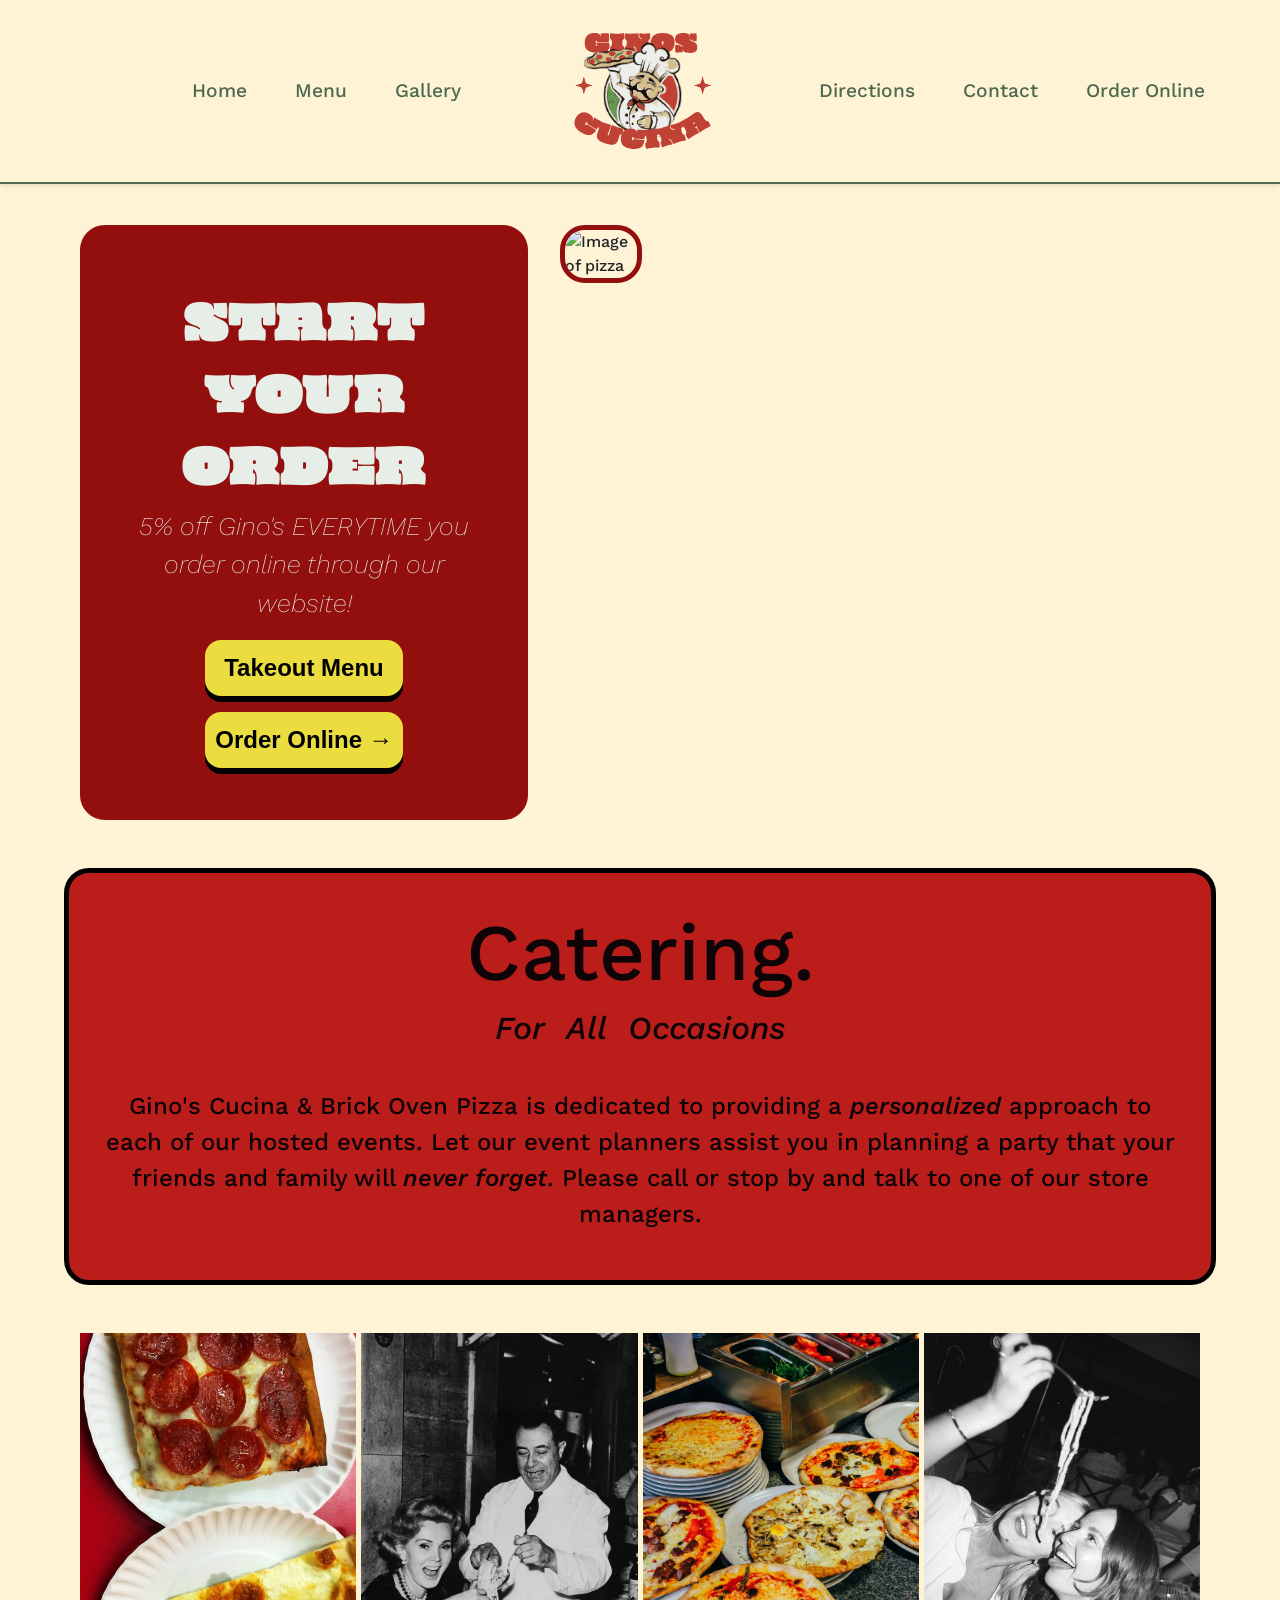
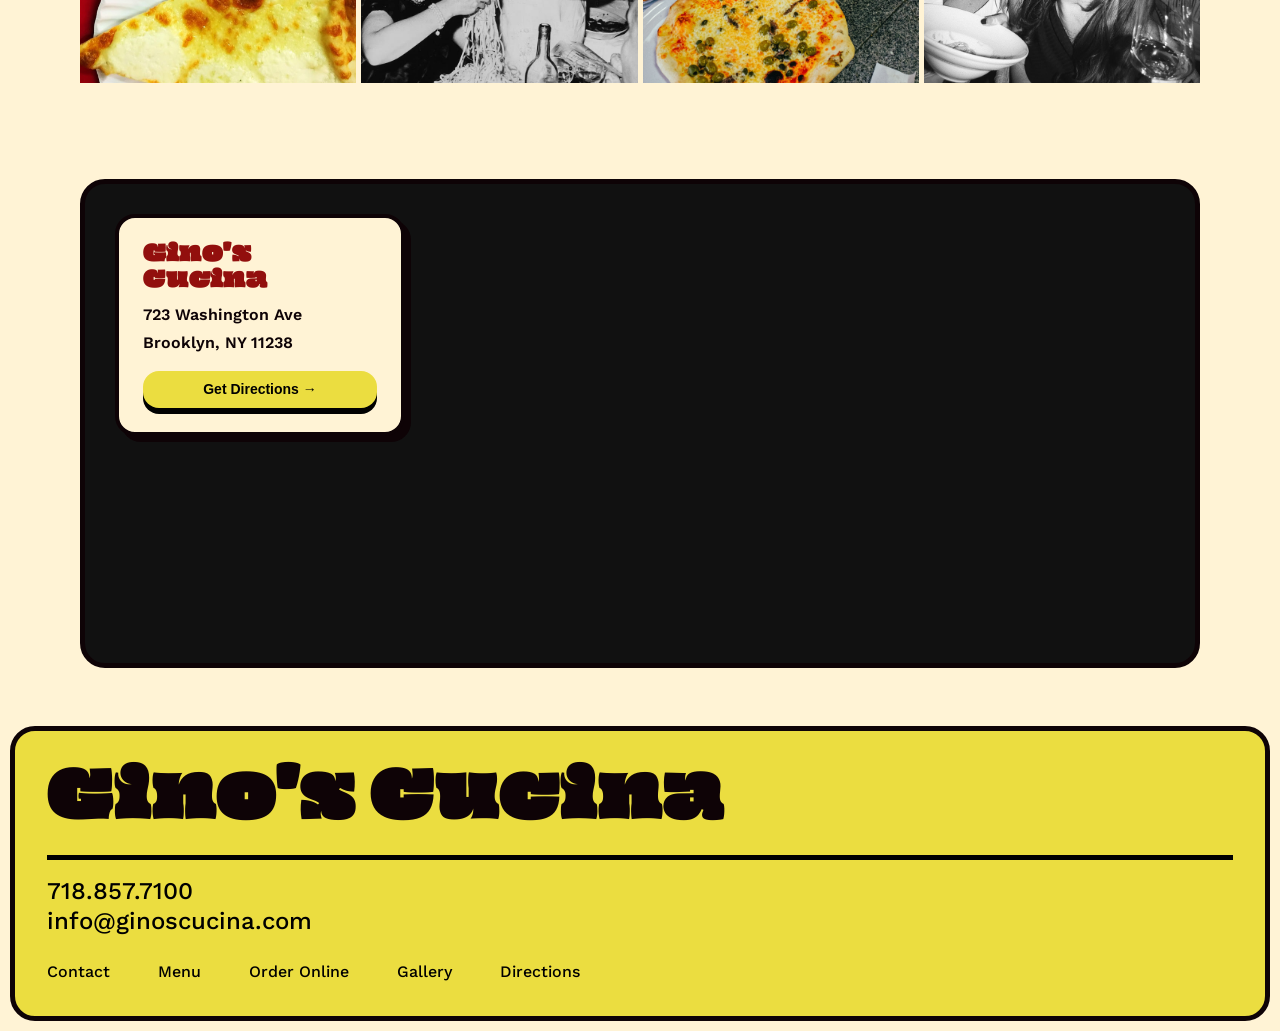
==== index.html @ 2f0be47d "fix maps - June 23, 2026" ====
<!doctype html>
<html lang="en" data-bs-theme="light">
    <head>
        <title>Gino's Cucina</title>
        <!-- Required meta tags -->
        <meta charset="utf-8" />
        <meta name="viewport" content="width=device-width, initial-scale=1" />

        <!-- Bootstrap CSS v5.3.8 -->
        <link
            href="https://cdn.jsdelivr.net/npm/bootstrap@5.3.8/dist/css/bootstrap.min.css"
            rel="stylesheet"
            integrity="sha384-sRIl4kxILFvY47J16cr9ZwB07vP4J8+LH7qKQnuqkuIAvNWLzeN8tE5YBujZqJLB"
            crossorigin="anonymous"
        />
        <link rel="stylesheet" href="css/style-index.css">
    </head>

    <body>
        <header>
            <nav class="navbar">
                <button class="hamburger" id="hamburger" aria-label="Open menu">
                    <span></span>
                    <span></span>
                    <span></span>
                </button>
            
                <ul class="nav-links left-links">
                    <li><a href="#">Home</a></li>
                    <li><a href="#">Menu</a></li>
                    <li><a href="#">Gallery</a></li>
                </ul>
            
                <div class="brand">
                    <a href="#home">
                        <img src="ginos-ASSETS/logo-v3.svg" alt="logo" height="150" width="150">
                    </a>
                </div>
            
                <ul class="nav-links right-links">
                    <li><a href="#">Directions</a></li>
                    <li><a href="#">Contact</a></li>
                    <li><a href="https://ginoscucinabrickovenpizza.orders2me.com/order-now">Order Online</a></li>
                </ul>
            </nav>
            
            <div class="mobile-nav-overlay" id="mobile-nav-overlay"></div>
            <div class="mobile-nav" id="mobile-nav">
                <ul>
                    <li><a href="#">Home</a></li>
                    <li><a href="#">Menu</a></li>
                    <li><a href="#">Gallery</a></li>
                    <li><a href="#">Directions</a></li>
                    <li><a href="#">Contact</a></li>
                    <li><a href="https://ginoscucinabrickovenpizza.orders2me.com/order-now" class="button-link">Order Online <span class="arrow">&rarr;</span></a></li>
                </ul>
            </div>
        </header>
        <main>
            <div id="hero" class="container">
                <div class="hero-cta">
                    <!-- CALL TO ACTION -->
                    <section>
                        <header>START YOUR ORDER</header>
                        <div class="copy-container">5% off Gino's EVERYTIME you order online through our website!</div>
                        <div class="btns">
                            <!-- ORDER BUTTONS  -->
                            <a href="https://example.com" class="button-link">Takeout Menu</a>
                            <a href="https://ginoscucinabrickovenpizza.orders2me.com/order-now" class="button-link">Order Online <span class="arrow">&rarr;</span></a>
                        </div>
                    </section>
                </div>
                <div class="hero-img-wrap">
                    <img src="ginos-ASSETS/pexels-pizzaimg1.jpg" alt="Image of pizza">
                </div>
            </div>

            <div id="catering" class="container">
                <header>
                    <h1>Catering.</h1>
                    <div class="catering-subwords">
                        <h2 class="reveal-word"><em>For</em></h2>
                        <h2 class="reveal-word"><em>All</em></h2>
                        <h2 class="reveal-word"><em>Occasions</em></h2>
                    </div>
                </header>
                <div class="catering-copy">
                    <p>Gino's Cucina & Brick Oven Pizza is dedicated to providing a <em>personalized</em> approach to each of our hosted events. Let our event planners assist you in planning a party that your friends and family will <em>never forget</em>. Please call or stop by and talk to one of our store managers.</p>
                </div>
            </div>
            <div id="image-grid" class="container">
                <div class="image-grid">
                    <div class="grid-item"><img src="ginos-ASSETS/pic-gallery-2.jpg" alt="Description 1"></div>
                    <div class="grid-item"><img src="ginos-ASSETS/rome-pasta-img.jpg" alt="Description 2"></div>
                    <div class="grid-item"><img src="ginos-ASSETS/pexels-pizzaimg3.jpg" alt="Description 3"></div>
                    <div class="grid-item"><img src="ginos-ASSETS/Pasta-Party.jpg" alt="Description 4"></div>
                  </div>
            </div>
            <div id="map-section" class="container">
                <div class="map-wrapper">
                    <div class="map-address-card">
                        <h3>Gino's Cucina</h3>
                        <p>723 Washington Ave</p>
                        <p>Brooklyn, NY 11238</p>
                        <a href="https://www.openstreetmap.org/?mlat=40.6750&mlon=-73.9641#map=16/40.6750/-73.9641" target="_blank" class="button-link map-btn">
                            Get Directions &rarr;
                        </a>
                    </div>
                    <iframe 
                        width="100%" 
                        height="100%" 
                        frameborder="0" 
                        scrolling="no" 
                        marginheight="0" 
                        marginwidth="0" 
                        src="https://www.openstreetmap.org/export/embed.html?bbox=-73.9691%2C40.6710%2C-73.9591%2C40.6790&amp;layer=mapnik&amp;marker=40.6750%2C-73.9641" 
                        class="dark-map-frame">
                    </iframe>
                </div>
            </div>
        </main>
        <footer>
            <!-- place footer here -->
             <header><h1>Gino's Cucina</h1></header>
             <hr style="height: 5px; border: none; background-color: black;">
             <div class="contact-points">
                <ul>
                    <li>718.857.7100</li>
                    <li>info@ginoscucina.com</li>
                </ul>

             </div>


             <div class="link-wrapper">
                <ul>
                    <li>Contact</li>
                    <li>Menu</li>
                    <li>Order Online</li>
                    <li>Gallery</li>
                    <li>Directions</li>
                </ul>
             </div>
             <button id="back-to-top" class="back-to-top" aria-label="Back to top">
                &uarr;
            </button>

        </footer>
        <!-- Bootstrap JavaScript Bundle (includes Popper) -->
        <script
            src="https://cdn.jsdelivr.net/npm/bootstrap@5.3.8/dist/js/bootstrap.bundle.min.js"
            integrity="sha384-FKyoEForCGlyvwx9Hj09JcYn3nv7wiPVlz7YYwJrWVcXK/BmnVDxM+D2scQbITxI"
            crossorigin="anonymous"
        ></script>
        <!-- IMPORTANT: replace YOUR_REAL_API_KEY below with an actual Google Maps API key
             (Google Cloud Console -> enable "Maps JavaScript API" + "Geocoding API" -> Credentials -> create key).
             The map will NOT work until this is a real key. -->
        <script
            src="https://maps.googleapis.com/maps/api/js?key=YOUR_REAL_API_KEY&callback=initMap&libraries=marker&v=beta"
            async defer
        ></script>
        <script src="js/index.js"></script>
    </body>
</html>
---- css/style-index.css ----
/* ─────────────────────────────────────────────
     FONT FACES
  ───────────────────────────────────────────── */
  
  @font-face {
    font-family: 'Work Sans';
    src: url('/ginos-ASSETS/WorkSans-VariableFont_wght.ttf') format('truetype');
    font-weight: 100 900;
    font-style: normal;
    font-display: swap;
  }
  @font-face {
    font-family: 'Work Sans';
    src: url('/ginos-ASSETS/WorkSans-Italic-VariableFont_wght.ttf') format('truetype');
    font-weight: 100 900;
    font-style: italic;
    font-display: swap;
  }
  @font-face {
    font-family: 'Bungee Tint';
    src: url('/ginos-ASSETS/BungeeTint-Regular.ttf') format('truetype');
    font-weight: 400;
    font-style: normal;
    font-display: swap;
  }
  @font-face {
    font-family: 'Oi';
    src: url('/ginos-ASSETS/Oi-Regular.ttf') format('truetype');
    font-weight: 400;
    font-style: normal;
    font-display: swap;
  }
  @font-face {
    font-family: 'Climate Crisis';
    src: url('/ginos-ASSETS/ClimateCrisis-Regular-VariableFont_YEAR.ttf') format('truetype');
    font-style: normal;
    font-display: swap;
  }
  
  /* ─────────────────────────────────────────────
     DESIGN TOKENS
  ───────────────────────────────────────────── */
  :root {
    /* CSS HEX */
    --blood-red: #920F0Dff;
    --mahogany-red: #BB1E1Aff;
    --forest-moss: #4d694e;
    --dark-emerald: #006745ff;
    --mint-cream: #E7EEE7ff;
    --dough: #fff3d5;
    --cartoon-yellow: rgb(235, 221, 64);
    --coffee-bean: #0E0306ff;

  
    --transition-base: 0.4s cubic-bezier(0.4, 0, 0.2, 1);
  }
  
  /* ─────────────────────────────────────────────
     RESET
  ───────────────────────────────────────────── */
  *, *::before, *::after {
    margin: 0; padding: 0; box-sizing: border-box;
  }
  html { scroll-behavior: smooth; }
  
  body {
    font-family: 'Work Sans', sans-serif;
    font-weight: 500;
    overflow-x: hidden;
    background-color: var(--dough);
  }

  .container{
    padding: 0 16px;
    margin: auto;
  }

  /* ========================================
   KEYFRAMES
   ======================================== */
   @keyframes fadeInUp {from { opacity: 0; transform: translate(-50%, -50%) translateY(32px); } to   { opacity: 1; transform: translate(-50%, -50%) translateY(0); }}
   @keyframes slideUpSlow { from { opacity: 0; transform: translateY(32px); } to { opacity: 1; transform: translateY(0); } }
   @keyframes stagger     { from { opacity: 0; transform: translateY(16px); } to { opacity: 1; transform: translateY(0); } }
   @keyframes spin        { to   { transform: translate(-50%, -50%) rotate(360deg); } }
   
   /* ========================================
      SCROLL REVEAL
      ======================================== */
   .scroll-reveal { opacity: 0; transition: opacity 0.7s ease, transform 0.7s ease; }
   .scroll-reveal.scroll-reveal-up    { transform: translateY(36px); }
   .scroll-reveal.scroll-reveal-left  { transform: translateX(-44px); }
   .scroll-reveal.scroll-reveal-right { transform: translateX(44px); }
   .scroll-reveal.revealed            { opacity: 1; transform: translate(0, 0); }

      /* ========================================
      NAV BAR
      ======================================== */

      /* Make the navbar sticky at the top of the page */
.navbar {
    position: fixed;
    top: 0;
    left: 0;
    width: 100%;
    display: flex;
    justify-content: space-evenly;
    align-items: center;
    padding: 1rem 2rem;
    background-color: var(--dough);
    border-bottom: 2px solid var(--forest-moss);
    box-shadow: 0 2px 5px rgba(0,0,0,0.1);
    z-index: 1000;
    transition: padding var(--transition-base), background-color var(--transition-base);

  }
  
  /* Style the link lists and center the brand */
  .nav-links {
    display: flex;
    list-style: none;
    gap: 1.5rem;
    margin: 0;
    padding: 0;
    font-size: 1.2rem;
    transition: cubic-bezier(0.075, 0.82, 0.165, 1);
  }
  
  /* Make the left and right containers take up equal space so the middle is centered */
  .left-links, .right-links {
    flex: 1;
    gap: 3rem;
  }
  
  /* Center-align the right links to balance the left links */
  .right-links {
    justify-content: flex-start;
  }

  .left-links {
    justify-content: flex-end;
  }
  
  .left-links a:hover, .right-links a:hover{
    /* INSERT TRANSITION */

  }
  
  /* Brand styling */
  .brand {
    font-weight: bold;
    padding: 0 6.5rem;
  }

  .navbar .brand img {
    transition: height var(--transition-base), width var(--transition-base);
  }
  
  /* Remove default link underline and color */
  .navbar a {
    text-decoration: none;
    color: var(--forest-moss);
    transition: font-size var(--transition-base);

  }

  /* Additional scrolled function */

  .navbar.scrolled {
    padding: 0.5rem 2rem;
  }
  
  .navbar.scrolled .brand img {
    height: 80px;
    width: 80px;
  }
  
  .navbar.scrolled .nav-links a {
    font-size: 0.85rem;
  }

  /* Hamburger button — hidden on desktop */
.hamburger {
  display: none;
  position: relative;
  width: 32px;
  height: 24px;
  background: none;
  border: none;
  cursor: pointer;
  padding: 0;
  z-index: 1100;
}

.hamburger span {
  position: absolute;
  left: 0;
  width: 100%;
  height: 3px;
  background-color: var(--forest-moss);
  border-radius: 2px;
  transition: top 0.3s ease, transform 0.3s ease, opacity 0.3s ease;
}

.hamburger span:nth-child(1) { top: 0; }
.hamburger span:nth-child(2) { top: 10px; }
.hamburger span:nth-child(3) { top: 20px; }

.hamburger.open span:nth-child(1) {
  top: 10px;
  transform: rotate(45deg);
}
.hamburger.open span:nth-child(2) {
  opacity: 0;
}
.hamburger.open span:nth-child(3) {
  top: 10px;
  transform: rotate(-45deg);
}

/* Slide-in panel */
.mobile-nav {
  position: fixed;
  top: 0;
  right: -100%;
  width: min(80vw, 320px);
  height: 100vh;
  background-color: var(--dough);
  border-left: 5px solid var(--blood-red);
  box-shadow: -4px 0 20px rgba(0,0,0,0.25);
  z-index: 1050;
  transition: right var(--transition-base);
  padding: 6rem 2rem 2rem;
}

.mobile-nav.open {
  right: 0;
}

.mobile-nav ul {
  list-style: none;
  display: flex;
  flex-direction: column;
  gap: 1.5rem;
}

.mobile-nav a {
  text-decoration: none;
  color: var(--forest-moss);
  font-size: 1.4rem;
  font-weight: 600;
}

.mobile-nav .button-link {
  display: inline-flex;
  margin-top: 1rem;
}

/* Dimmed backdrop */
.mobile-nav-overlay {
  position: fixed;
  top: 0; left: 0;
  width: 100%; height: 100%;
  background: rgba(14, 3, 6, 0.5);
  opacity: 0;
  visibility: hidden;
  transition: opacity 0.3s ease;
  z-index: 1040;
}

.mobile-nav-overlay.open {
  opacity: 1;
  visibility: visible;
}

/* Breakpoint */
@media (max-width: 900px) {
  .hamburger {
    display: block;
  }

  .nav-links.left-links,
  .nav-links.right-links {
    display: none;
  }

  .brand {
    padding: 0;
    margin: 0 auto;
  }

  .navbar {
    justify-content: space-between;
  }
}

  /* ========================================
HERO
======================================== */

.container{
  display: flex;
  flex-direction: row;
  gap:2rem;
  max-width: 90%;
  padding-top: 3rem;
  padding-bottom: 3rem;
}

#hero {
  padding-top: 25vh;
  align-items: stretch;
}

/* Image = 60%, copy box = 40%, always, in row mode */
#hero img {
  flex: 1 1 60%;
  max-width: 60%;
  width: 100%;
  height: 100%;
  object-fit: cover;
  border-radius: 25px;
  border: 5px solid var(--blood-red);
}

.hero-cta {
  flex: 1 1 40%;
  max-width: 40%;
  border: 2px solid var(--blood-red);
  background-color: var(--blood-red);
  padding: 2rem;
  border-radius: 25px;
  color: var(--mint-cream);
  font-weight: 200;
  display: flex;
  align-items: center;
  justify-content: center;
}

  .hero-cta header{
    padding-top: 2rem;
    font-size: 3rem;
    text-align: center;
    font-family: 'Oi', Arial, Helvetica, sans-serif;
    color: var(--mint-cream);
  }
  
  .hero-cta section {
    display: flex;
    flex-direction: column;
    align-items: center;
    justify-content: center;
    width: 100%;
    height: auto;
  }

.copy-container{
  color: var(--mint-cream);
  text-align:center;
  font-size: 1.6rem;
  font-style: italic;
}

.btns{
  display: flex;
  flex-direction: column;
  gap: 1rem;
  text-align: center;
  justify-content: center;
  max-width: 100%;
  margin: 2vh auto;

}

.btns a{
  font-size: 1.5rem;
  max-width: 100%;

}

  .button-link{
  align-items: center;
  gap: 8px; /* Creates clean space between text and arrow */
  font-family: sans-serif;
  font-size: 16px;
  font-weight: 600;
  text-decoration: none;
  transition: background-color 0.2s ease;
  position: relative;
  background: var(--cartoon-yellow);
  border-radius: 16px;
  border: none;
  padding: 10px;
  cursor: pointer;
  outline: none;
  color:black;
  /* Creates the thick outer black cartoon boundary */
  box-shadow: 0px 6px 0px black; 
  transition: transform 0.1s ease;
  max-width: 100%;

  }

  .button-link:hover .arrow{
    display: inline-block;
    /* Crucial: Smoothly transitions the transform over 0.25 seconds */
    transition: transform 0.25s cubic-bezier(0.25, 1, 0.5, 1);
    transform: translateX(9px);
  }

  .button-link:active{
    transform: translateY(6px);
    box-shadow: 0px 0px 0px black;

  }

/* ========================================
CATERING
======================================== */

#catering{
  display: flex;
  flex-direction: column;
  text-align: center;
  background-color: var(--mahogany-red);
  padding: 2rem;
  color: var(--coffee-bean);
  border: 5px solid black;
  border-radius: 25px;
}

#catering h1{
  font-size:5rem;
}

.catering-subwords {
  display: flex;
  gap: 1rem;
  justify-content: center;
}

.reveal-word {
  opacity: 0;
  transform: translateY(28px);
  transition: opacity 0.6s ease, transform 0.6s ease;
  padding-left: 2.5px;
  padding-right: 2.5px;
}

.reveal-word.revealed {
  opacity: 1;
  transform: translateY(0);
}

.reveal-word:nth-child(1).revealed { transition-delay: 0s; }
.reveal-word:nth-child(2).revealed { transition-delay: 0.15s; }
.reveal-word:nth-child(3).revealed { transition-delay: 0.3s; }

.catering-copy{
  font-size: 1.5rem;
  text-align: center;
  word-spacing: 20%;
}

.catering-copy em{
  font-weight: 550;
}


/* ========================================
IMG GRID
======================================== */

.image-grid {
  display: grid; /* Enbles the grid layout */
  
  /* Creates 4 equal-width columns in exactly 1 row */
  grid-template-columns: repeat(4, 1fr); 
  
  gap: 5px; /* Adds spacing between the columns */
  width: 100%;
}

.grid-item {
  width: 100%;
}

.grid-item img {
  width: 100%;          /* Makes image fill the column width */
  height: 350px;        /* Sets a uniform height for the row */
  object-fit: cover;    /* Prevents distortion by cropping to fit */
  display: block;       /* Eliminates unwanted bottom whitespace */
}

/* ========================================
   MAP SECTION & CARTOON ADDRESS CARD
   ======================================== */
   #map-section { 
    display: block; /* Overrides global flex container layout conflicts */
    height: 65vh; 
    width: 100%; 
    position: relative;
  }
  
  .map-wrapper { 
    height: 100%; 
    width: 100%; 
    position: relative;
    background-color: #111; 
    border: 5px solid var(--coffee-bean);
    border-radius: 25px;
    overflow: hidden;
  }
  
  .dark-map-frame {
    width: 100%;
    height: 100%;
    border: none;
    filter: invert(95%) hue-rotate(180deg) brightness(85%) contrast(110%) grayscale(30%);
  }
  
  .map-address-card {
    position: absolute;
    top: 30px;
    left: 30px;
    z-index: 10;
    background-color: var(--dough);
    border: 4px solid var(--coffee-bean);
    border-radius: 20px;
    padding: 1.5rem;
    width: 290px;
    box-shadow: 6px 6px 0px var(--coffee-bean);
  }
  
  .map-address-card h3 {
    font-family: 'Oi', sans-serif;
    color: var(--blood-red);
    font-size: 1.4rem;
    margin-bottom: 0.5rem;
  }
  
  .map-address-card p {
    font-family: 'Work Sans', sans-serif;
    font-weight: 600;
    margin: 4px 0;
    color: var(--coffee-bean);
  }
  
  .map-address-card .map-btn {
    display: block;
    margin-top: 1rem;
    font-size: 14px;
    padding: 8px 12px;
    text-align: center;
  }

/* ========================================
FOOTER
======================================== */

footer{
  background-color: var(--cartoon-yellow);
  border: 5px solid var(--coffee-bean);
  border-radius: 25px;
  margin:10px;
  margin-bottom: 10px;
  padding:2rem;
}

footer header h1{
  font-size: 4rem;
  font-family: 'Oi', Arial, Helvetica, sans-serif;
  color: var(--dough);
  color: var(--coffee-bean);
}

footer hr{
  background-color: black;
  opacity: 1;
}

.contact-points ul{
  list-style-type: none; 
  padding: 0;             
  margin: 0;
  color: black;    
  font-size: 1.5rem;
  line-height: 30px;
  font-weight: 500;
  padding-bottom: 1.5rem;


}

.link-wrapper ul{
  display: flex;          
  list-style-type: none; 
  padding: 0;             
  margin: 0;
  color: black;    
  gap: 3rem;
}

.link-wrapper li {
  cursor: pointer;
}

.back-to-top {
  position: fixed;
  bottom: 2rem;
  right: 2rem;
  width: 50px;
  height: 50px;
  font-size: 1.5rem;
  font-weight: 600;
  color: black;
  background: var(--cartoon-yellow);
  border: none;
  border-radius: 50%;
  box-shadow: 0px 6px 0px black;
  cursor: pointer;
  display: none;
  align-items: center;
  justify-content: center;
  transition: transform 0.1s ease, opacity 0.3s ease;
  z-index: 999;
}

.back-to-top.show {
  display: flex;
}

.back-to-top:active {
  transform: translateY(6px);
  box-shadow: 0px 0px 0px black;
}

/* ========================================
RESPONSIVENESS
======================================== */

@media (max-width: 968px) {
  .brand {
    font-weight: bold;
    padding: 0 1.5rem;
  }

  .navbar a{
    font-size: .9rem;
    padding: 0;
  }

  .navbar .brand img {
    transition: height var(--transition-base), width var(--transition-base);
  }

  #hero {
    flex-direction: column;
    padding-top: 15vh;
    gap: 1.5rem;
  }

  #hero img,
  .hero-cta {
    flex: none;
    width: 100%;
    max-width: 100%;
  }

  #hero img {
    height: 280px;
    order: -1; /* pizza photo on top, CTA box below — feels like a hero banner */
  }

  .hero-cta::before {
    display: block;
    text-align: center;
    font-size: 1.5rem;
    margin-bottom: 0.5rem;
  }

  .hero-cta header {
    font-size: 2rem;
  }
}
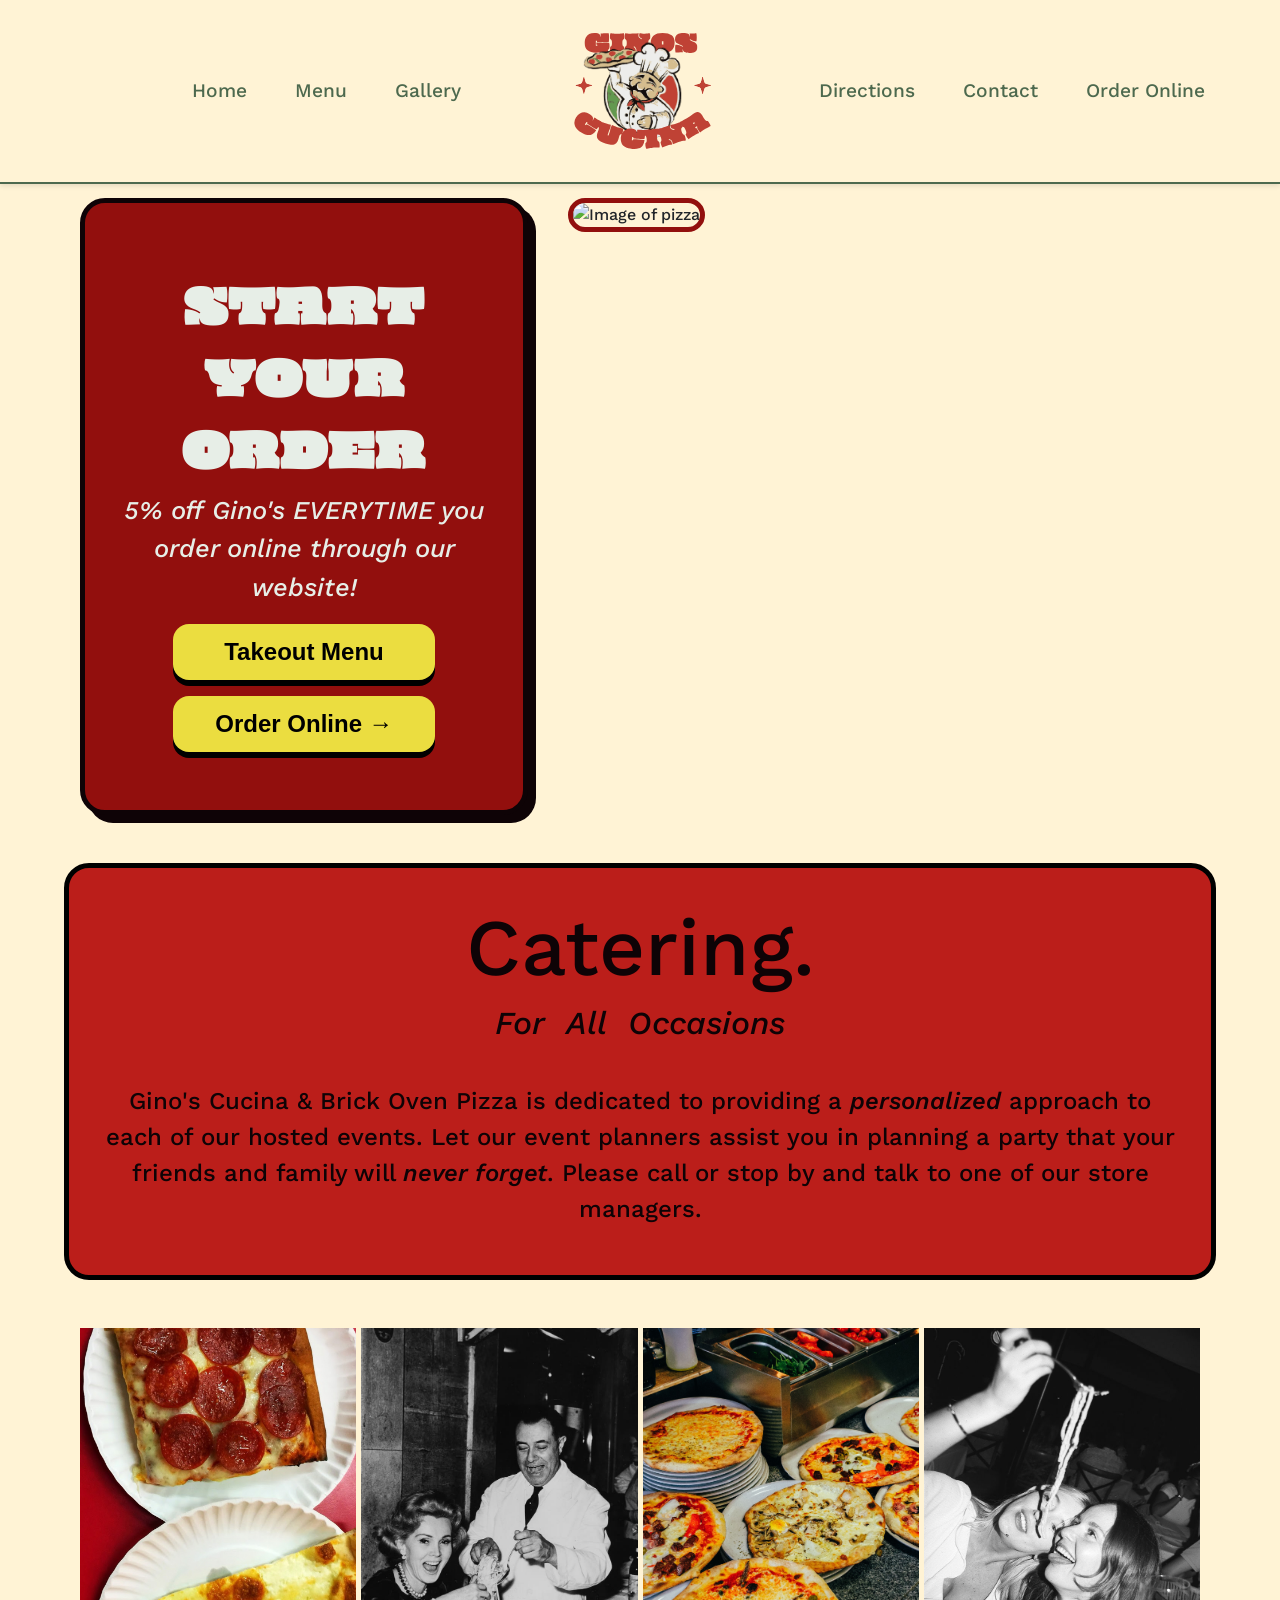
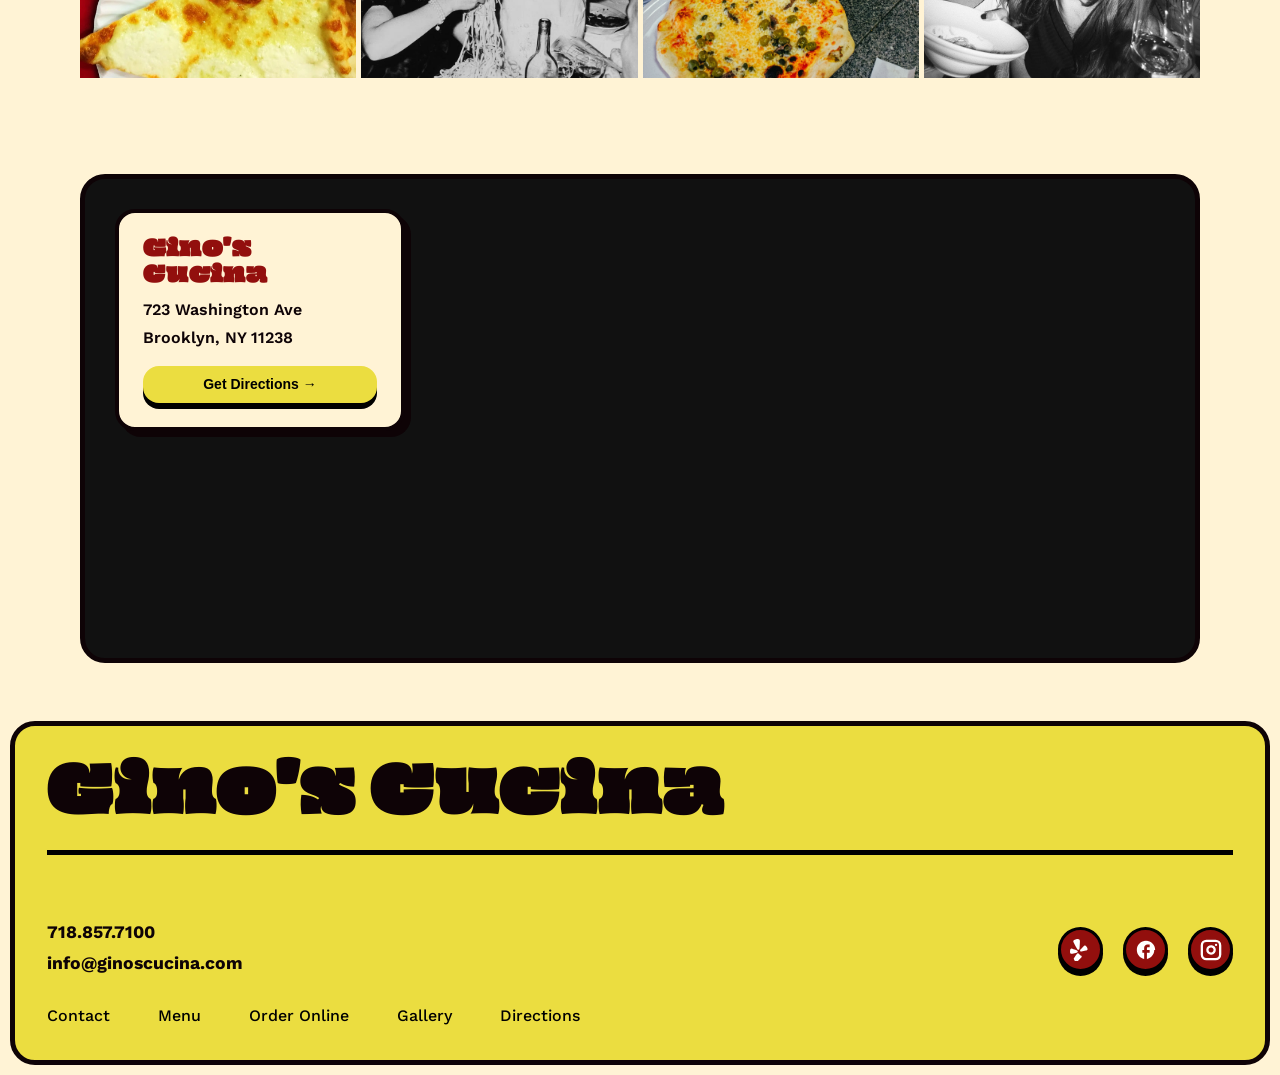
==== commit 675a1e7a: "Update CTA - June 23, 2026" ====
--- a/index.html
+++ b/index.html
@@ -128,7 +128,28 @@
                     <li>718.857.7100</li>
                     <li>info@ginoscucina.com</li>
                 </ul>
+                
+                <div class="social-wrapper">
+                    <a href="https://www.yelp.com/biz/ginos-cucina-and-brick-oven-pizza-brooklyn" target="_blank" aria-label="Yelp" class="social-btn">
+                        <svg xmlns="http://www.w3.org/2000/svg" viewBox="0 0 16 16" fill="white" width="22" height="22">
+                            <path d="m4.188 10.095.736-.17.073-.02A.813.813 0 0 0 5.45 8.65a1 1 0 0 0-.3-.258 3 3 0 0 0-.428-.198l-.808-.295a76 76 0 0 0-1.364-.493C2.253 7.3 2 7.208 1.783 7.14c-.041-.013-.087-.025-.124-.038a2.1 2.1 0 0 0-.606-.116.72.72 0 0 0-.572.245 2 2 0 0 0-.105.132 1.6 1.6 0 0 0-.155.309c-.15.443-.225.908-.22 1.376.002.423.013.966.246 1.334a.8.8 0 0 0 .22.24c.166.114.333.129.507.141.26.019.513-.045.764-.103l2.447-.566zm8.219-3.911a4.2 4.2 0 0 0-.8-1.14 1.6 1.6 0 0 0-.275-.21 2 2 0 0 0-.15-.073.72.72 0 0 0-.621.031c-.142.07-.294.182-.496.37-.028.028-.063.06-.094.089-.167.156-.353.35-.574.575q-.51.516-1.01 1.042l-.598.62a3 3 0 0 0-.298.365 1 1 0 0 0-.157.364.8.8 0 0 0 .007.301q0 .007.003.013a.81.81 0 0 0 .945.616l.074-.014 3.185-.736c.251-.058.506-.112.732-.242.151-.088.295-.175.394-.35a.8.8 0 0 0 .093-.313c.05-.434-.178-.927-.36-1.308M6.706 7.523c.23-.29.23-.722.25-1.075.07-1.181.143-2.362.201-3.543.022-.448.07-.89.044-1.34-.022-.372-.025-.799-.26-1.104C6.528-.077 5.644-.033 5.04.05q-.278.038-.553.104a8 8 0 0 0-.543.149c-.58.19-1.393.537-1.53 1.204-.078.377.106.763.249 1.107.173.417.41.792.625 1.185.57 1.036 1.15 2.066 1.728 3.097.172.308.36.697.695.857q.033.015.068.025c.15.057.313.068.469.032l.028-.007a.8.8 0 0 0 .377-.226zm-.276 3.161a.74.74 0 0 0-.923-.234 1 1 0 0 0-.145.09 2 2 0 0 0-.346.354c-.026.033-.05.077-.08.104l-.512.705q-.435.591-.861 1.193c-.185.26-.346.479-.472.673l-.072.11c-.152.235-.238.406-.282.559a.7.7 0 0 0 .017.309c.15.435.365.833.64 1.185.3.385.747.662 1.244.717q.077.008.156.008c.345 0 .671-.143.905-.386.23-.237.478-.49.728-.742l1.62-1.637a3 3 0 0 0 .324-.383.8.8 0 0 0 .093-.728 1 1 0 0 0-.256-.374 2 2 0 0 0-.15-.117l-.022-.016a.8.8 0 0 0-.414-.112l-.014.001z"/>
+                        </svg>
+                    </a>
 
+                    <a href="https://www.facebook.com/" target="_blank" aria-label="Facebook" class="social-btn">
+                        <svg xmlns="http://www.w3.org/2000/svg" viewBox="0 0 24 24" fill="white" width="22" height="22">
+                            <path d="M22 12c0-5.52-4.48-10-10-10S2 6.48 2 12c0 4.84 3.44 8.87 8 9.8V15H8v-3h2V9.5C10 7.57 11.57 6 13.5 6H16v3h-2c-.55 0-1 .45-1 1v2h3v3h-3v6.8c4.56-.93 8-4.96 8-9.8z"/>
+                        </svg>
+                    </a>
+                    
+                    <a href="https://www.instagram.com/" target="_blank" aria-label="Instagram" class="social-btn">
+                        <svg xmlns="http://www.w3.org/2000/svg" viewBox="0 0 24 24" fill="none" stroke="white" stroke-width="2.5" stroke-linecap="round" stroke-linejoin="round" width="22" height="22">
+                            <rect x="2" y="2" width="20" height="20" rx="5" ry="5"></rect>
+                            <path d="M16 11.37A4 4 0 1 1 12.63 8 4 4 0 0 1 16 11.37z"></path>
+                            <line x1="17.5" y1="6.5" x2="17.51" y2="6.5"></line>
+                        </svg>
+                    </a>
+                </div>
              </div>
 
 
--- a/css/style-index.css
+++ b/css/style-index.css
@@ -307,33 +307,33 @@
 }
 
 #hero {
-  padding-top: 25vh;
-  align-items: stretch;
-}
-
-/* Image = 60%, copy box = 40%, always, in row mode */
+  padding-top: 22vh;
+  display: flex;
+  flex-direction: row;
+  gap: 2.5rem;
+  align-items: stretch; /* Forces both sides to stretch equally in height */
+}
+
 #hero img {
-  flex: 1 1 60%;
-  max-width: 60%;
   width: 100%;
-  height: 100%;
   object-fit: cover;
   border-radius: 25px;
   border: 5px solid var(--blood-red);
 }
 
 .hero-cta {
-  flex: 1 1 40%;
+  flex: 0 0 40%;
   max-width: 40%;
-  border: 2px solid var(--blood-red);
+  min-width: 360px; /* Protects the text layout from over-compressing on medium displays */
+  border: 5px solid var(--coffee-bean);
   background-color: var(--blood-red);
-  padding: 2rem;
+  padding: 2.5rem 2rem;
   border-radius: 25px;
   color: var(--mint-cream);
-  font-weight: 200;
   display: flex;
   align-items: center;
   justify-content: center;
+  box-shadow: 8px 8px 0px var(--coffee-bean);
 }
 
   .hero-cta header{
@@ -366,7 +366,7 @@
   gap: 1rem;
   text-align: center;
   justify-content: center;
-  max-width: 100%;
+  width: 70%;
   margin: 2vh auto;
 
 }
@@ -410,9 +410,29 @@
   .button-link:active{
     transform: translateY(6px);
     box-shadow: 0px 0px 0px black;
-
-  }
-
+  }
+
+  /* ========================================
+   RESPONSIVE BREAK FOR HERO GRID
+   ======================================== */
+@media (max-width: 1150px) {
+  #hero {
+    flex-direction: column;
+    padding-top: 15vh;
+    gap: 2rem;
+  }
+  #hero img, .hero-cta {
+    flex: none;
+    width: 100%;
+    max-width: 100%;
+    min-width: unset;
+  }
+  #hero img {
+    height: 350px;
+    aspect-ratio: 16 / 9;
+    order: -1;
+  }
+}
 /* ========================================
 CATERING
 ======================================== */
@@ -578,18 +598,61 @@
   opacity: 1;
 }
 
-.contact-points ul{
-  list-style-type: none; 
-  padding: 0;             
-  margin: 0;
-  color: black;    
-  font-size: 1.5rem;
-  line-height: 30px;
-  font-weight: 500;
-  padding-bottom: 1.5rem;
-
-
-}
+/* ========================================
+   FOOTER LAYOUT & SOCIAL MEDIA ALIGNMENT
+   ======================================== */
+   .contact-points {
+    display: flex;
+    justify-content: space-between;
+    align-items: center; /* Aligns social icons perfectly vertical with text lines */
+    flex-wrap: wrap;
+    gap: 1.5rem;
+    padding: 3rem 0 1.5rem 0;
+  }
+  
+  .contact-points ul {
+    list-style: none;
+    padding: 0;
+    margin: 0;
+  }
+  
+  .contact-points li {
+    color: var(--coffee-bean);
+    font-family: 'Work Sans', sans-serif;
+    font-weight: 700;
+    font-size: 1.1rem;
+    margin-bottom: 0.25rem;
+  }
+  
+  .social-wrapper {
+    display: flex;
+    gap: 1.25rem; /* Neatly spaces buttons away from each other */
+    align-items: center;
+  }
+  
+  .social-btn {
+    width: 45px;
+    height: 45px;
+    border-radius: 50%;
+    background-color: var(--blood-red);
+    border: 3px solid black;
+    display: inline-flex;
+    align-items: center;
+    justify-content: center;
+    box-shadow: 0px 4px 0px black;
+    transition: transform 0.1s ease, box-shadow 0.1s ease;
+    text-decoration: none;
+  }
+  
+  .social-btn:active {
+    transform: translateY(4px);
+    box-shadow: 0px 0px 0px black;
+  }
+  
+  .social-btn:hover {
+    background-color: var(--mahogany-red);
+  }
+  
 
 .link-wrapper ul{
   display: flex;          
@@ -638,14 +701,17 @@
 RESPONSIVENESS
 ======================================== */
 
-@media (max-width: 968px) {
+@media (max-width: 1008px) {
+  .hero-cta{
+    margin-top: 7rem;
+  }
   .brand {
     font-weight: bold;
     padding: 0 1.5rem;
   }
 
   .navbar a{
-    font-size: .9rem;
+    font-size: 0.9rem;
     padding: 0;
   }
 
@@ -681,4 +747,17 @@
   .hero-cta header {
     font-size: 2rem;
   }
-}+}
+
+  /* Responsive alignment footer */
+  @media (max-width: 768px) {
+    .contact-points {
+      flex-direction: column;
+      text-align: center;
+      justify-content: center;
+    }
+    .social-wrapper {
+      justify-content: center;
+      margin-top: 0.5rem;
+    }
+  }
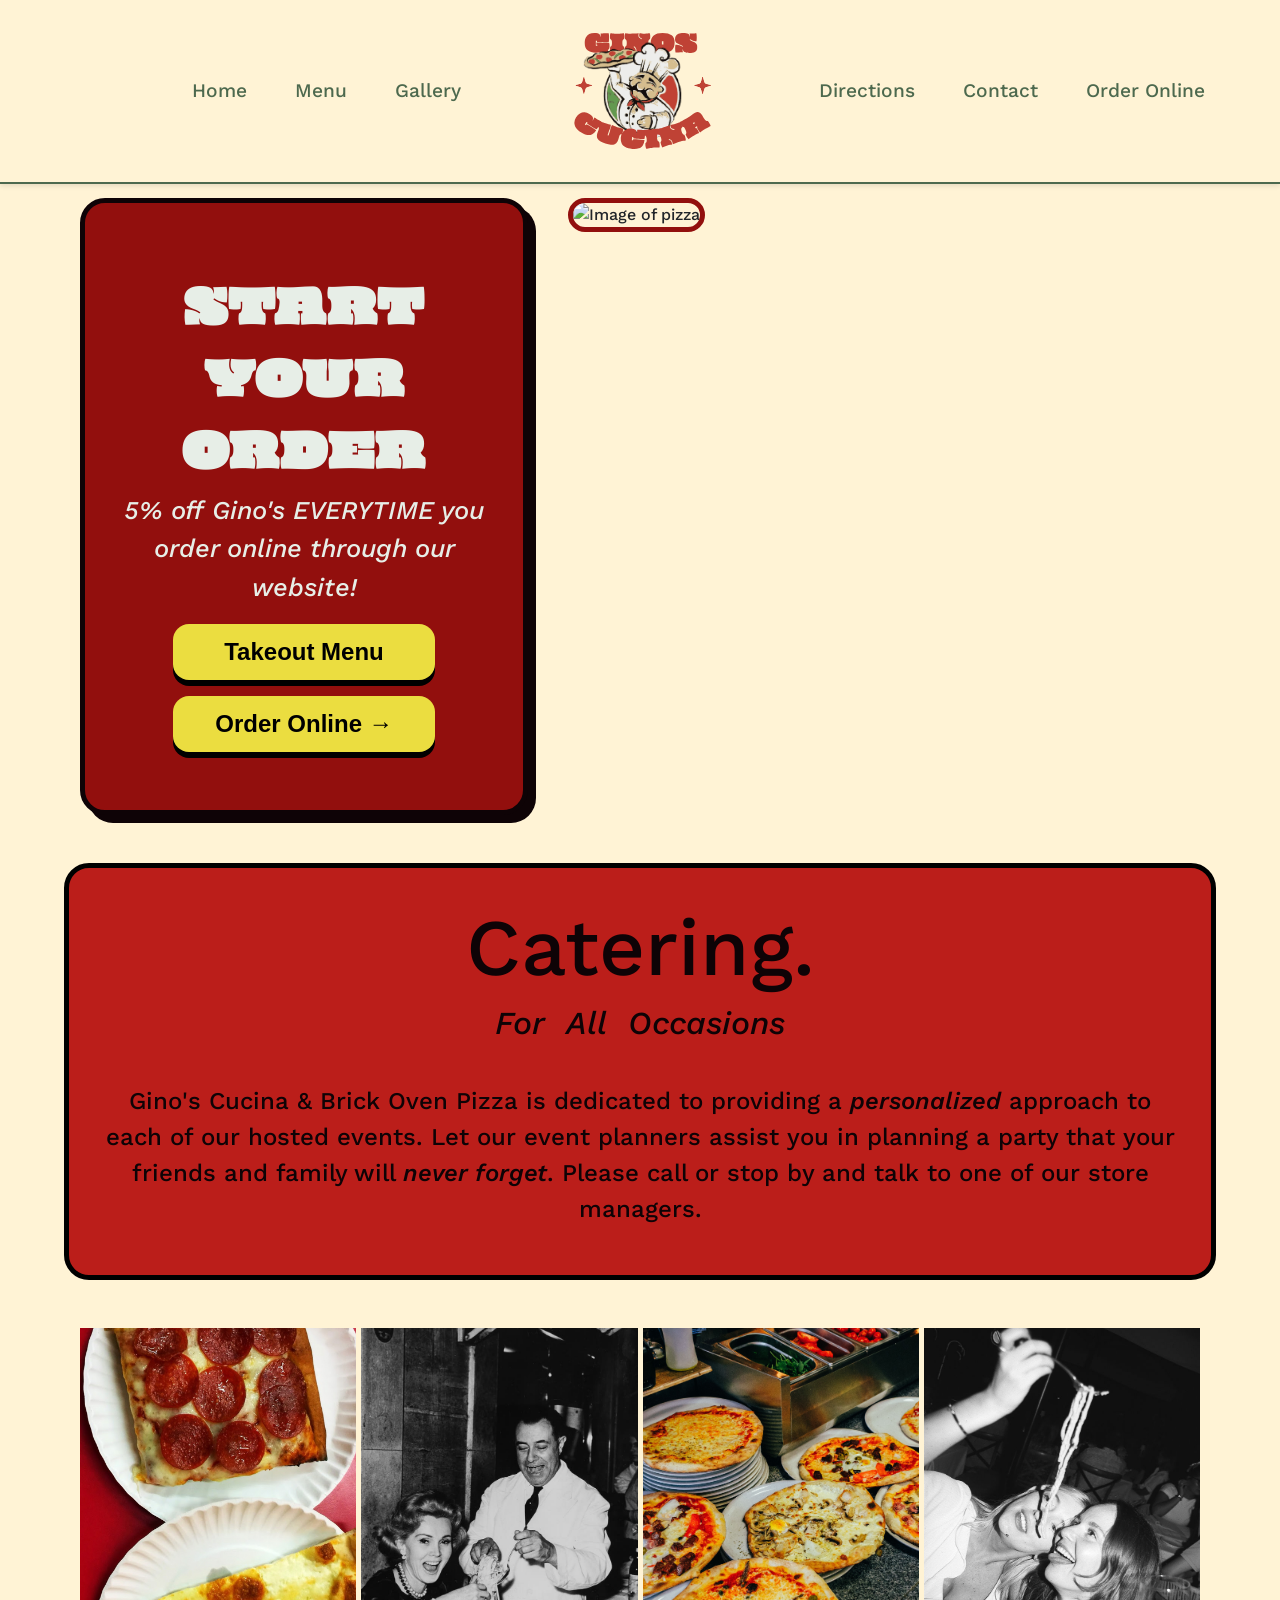
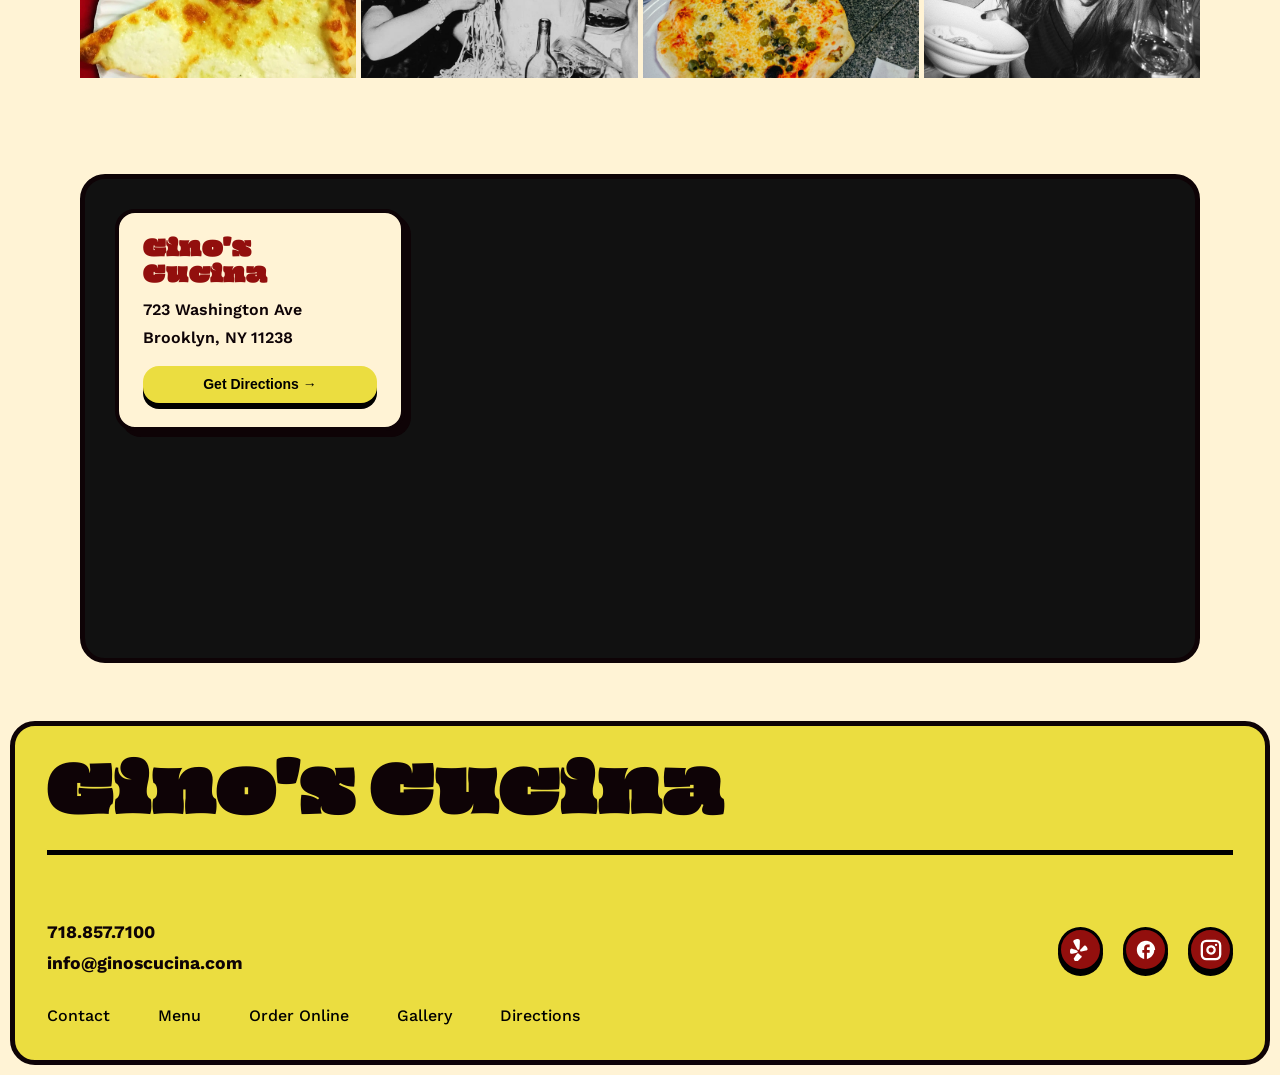
==== commit 2c8ca971: "Create and link menu page - June 23, 2026" ====
--- a/index.html
+++ b/index.html
@@ -47,8 +47,8 @@
             <div class="mobile-nav-overlay" id="mobile-nav-overlay"></div>
             <div class="mobile-nav" id="mobile-nav">
                 <ul>
-                    <li><a href="#">Home</a></li>
-                    <li><a href="#">Menu</a></li>
+                    <li><a href="index.html">Home</a></li>
+                    <li><a href="menu.html">Menu</a></li>
                     <li><a href="#">Gallery</a></li>
                     <li><a href="#">Directions</a></li>
                     <li><a href="#">Contact</a></li>
--- a/css/style-index.css
+++ b/css/style-index.css
@@ -245,9 +245,11 @@
 
 .mobile-nav a {
   text-decoration: none;
-  color: var(--forest-moss);
+  color: var(--coffee-bean);
   font-size: 1.4rem;
   font-weight: 600;
+  padding-left: 1rem;
+  padding-right: 1.5rem;
 }
 
 .mobile-nav .button-link {
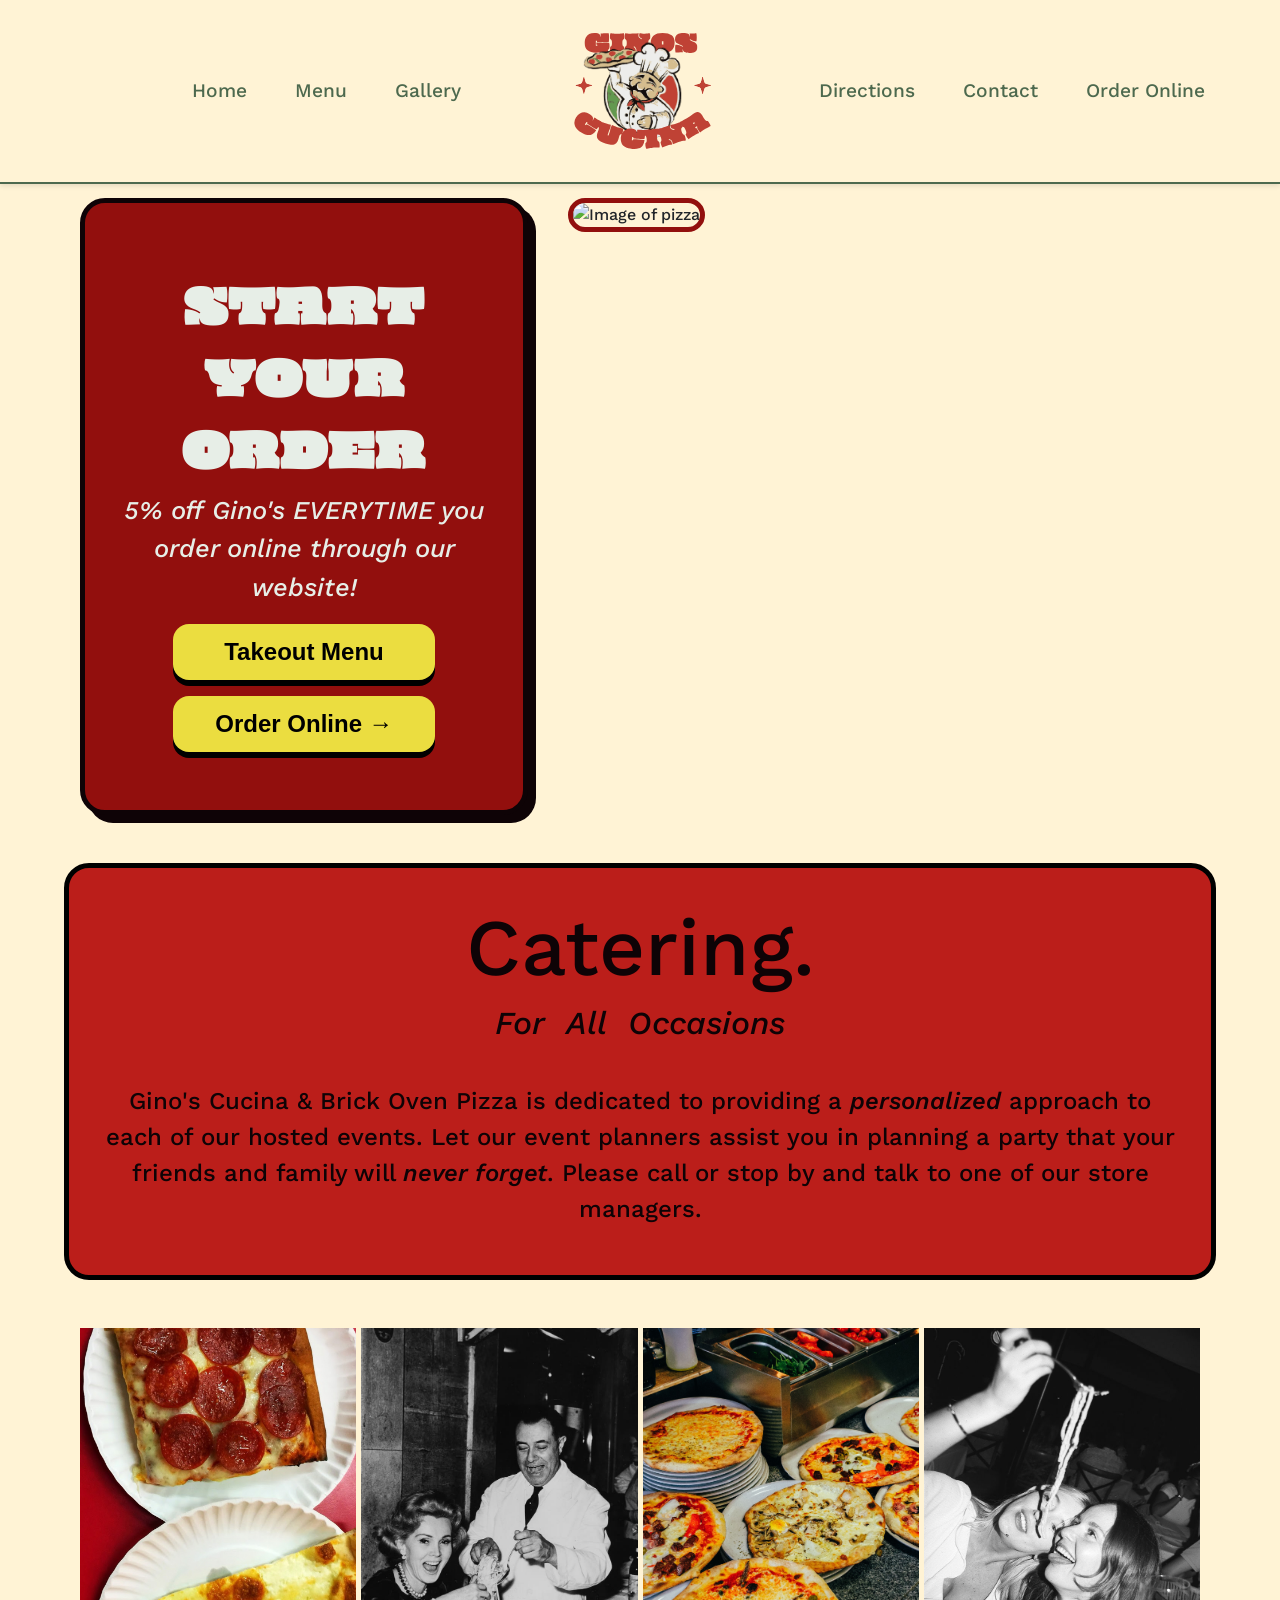
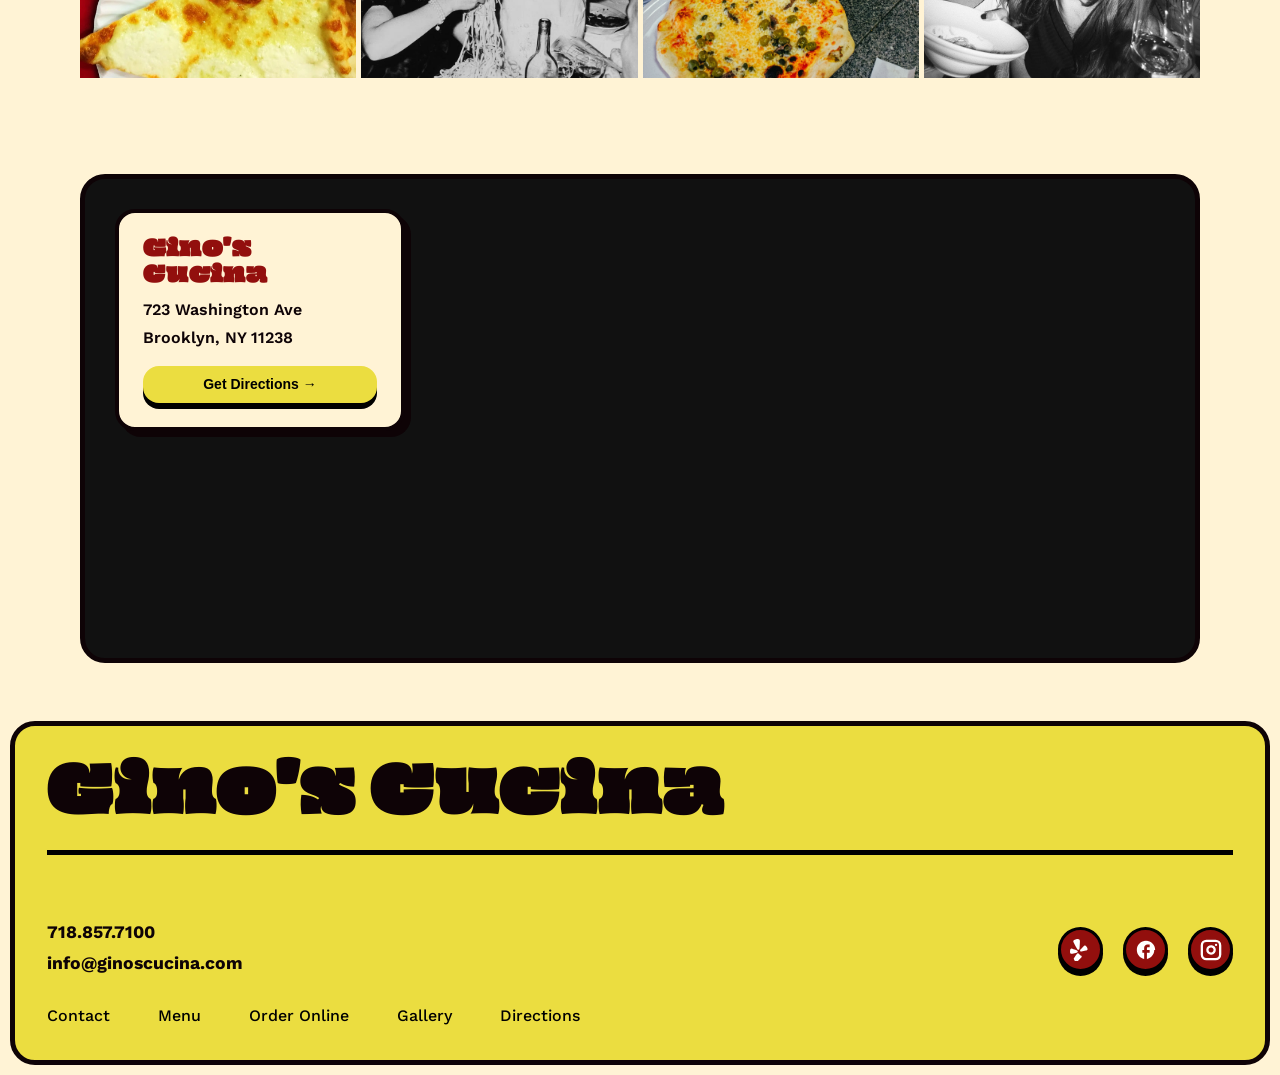
==== commit 5f2e8060: "connect nav - June 23, 2026" ====
--- a/index.html
+++ b/index.html
@@ -32,7 +32,7 @@
                 </ul>
             
                 <div class="brand">
-                    <a href="#home">
+                    <a href="index.html">
                         <img src="ginos-ASSETS/logo-v3.svg" alt="logo" height="150" width="150">
                     </a>
                 </div>
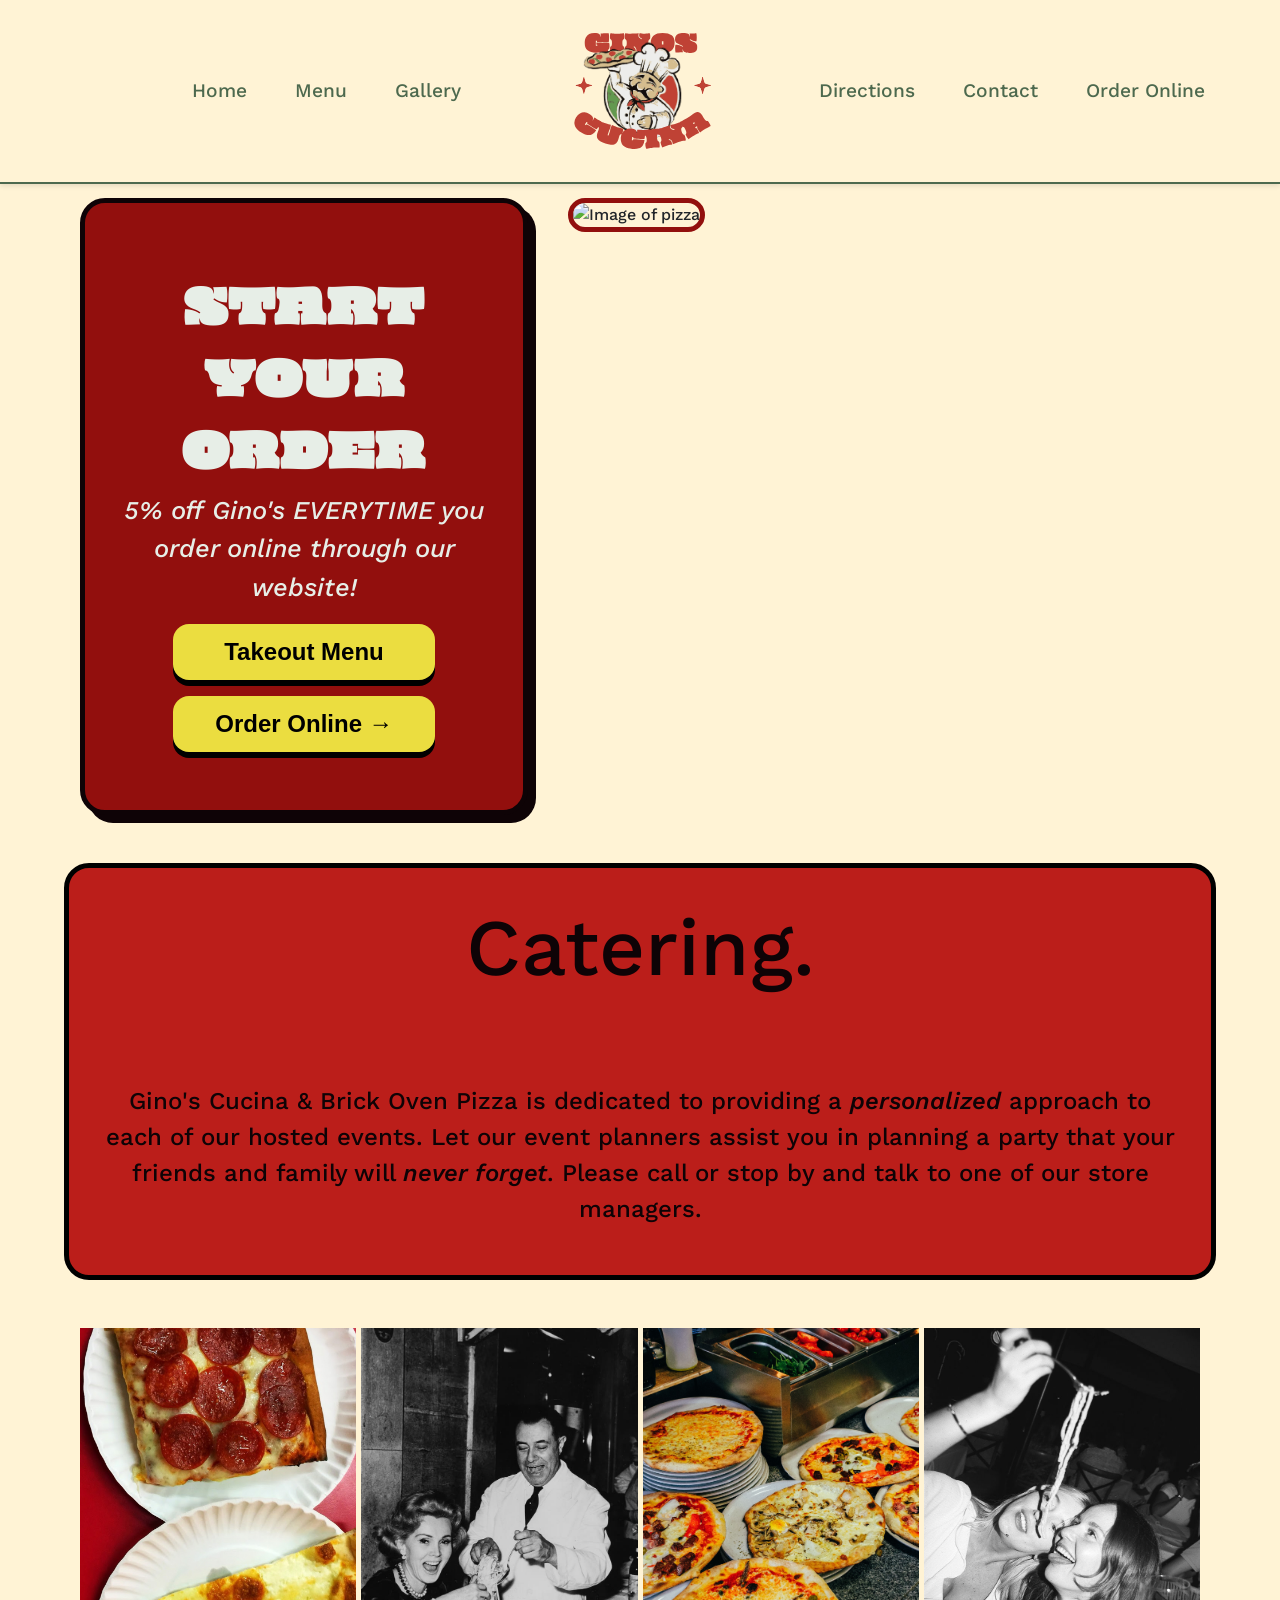
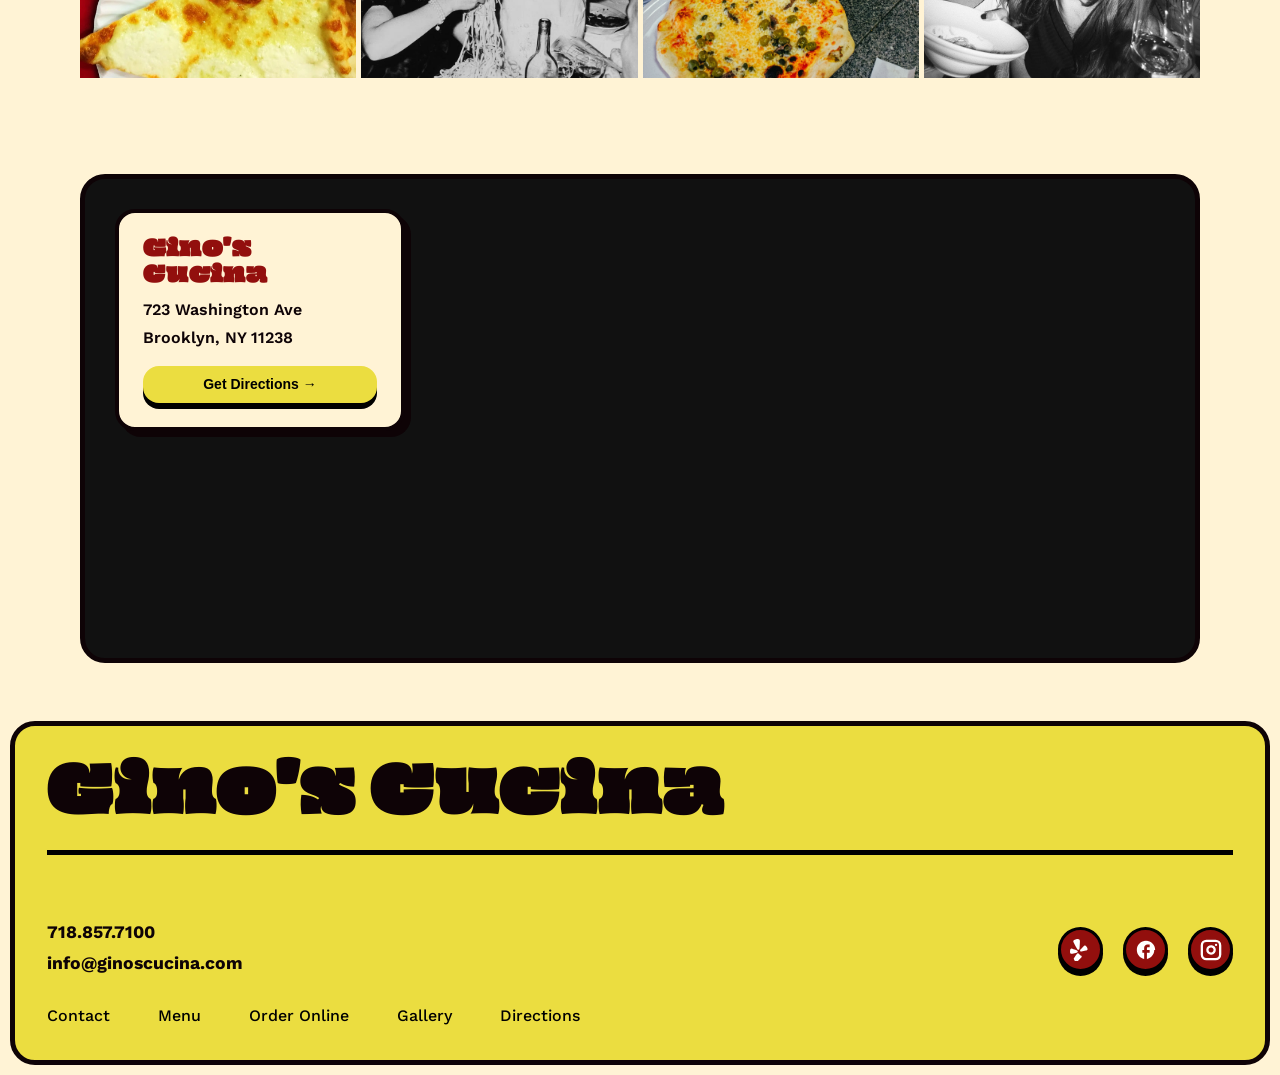
==== commit 376749aa: "Update api functions - June 23, 2026" ====
--- a/index.html
+++ b/index.html
@@ -26,8 +26,8 @@
                 </button>
             
                 <ul class="nav-links left-links">
-                    <li><a href="#">Home</a></li>
-                    <li><a href="#">Menu</a></li>
+                    <li><a href="index.html">Home</a></li>
+                    <li><a href="menu.html">Menu</a></li>
                     <li><a href="#">Gallery</a></li>
                 </ul>
             
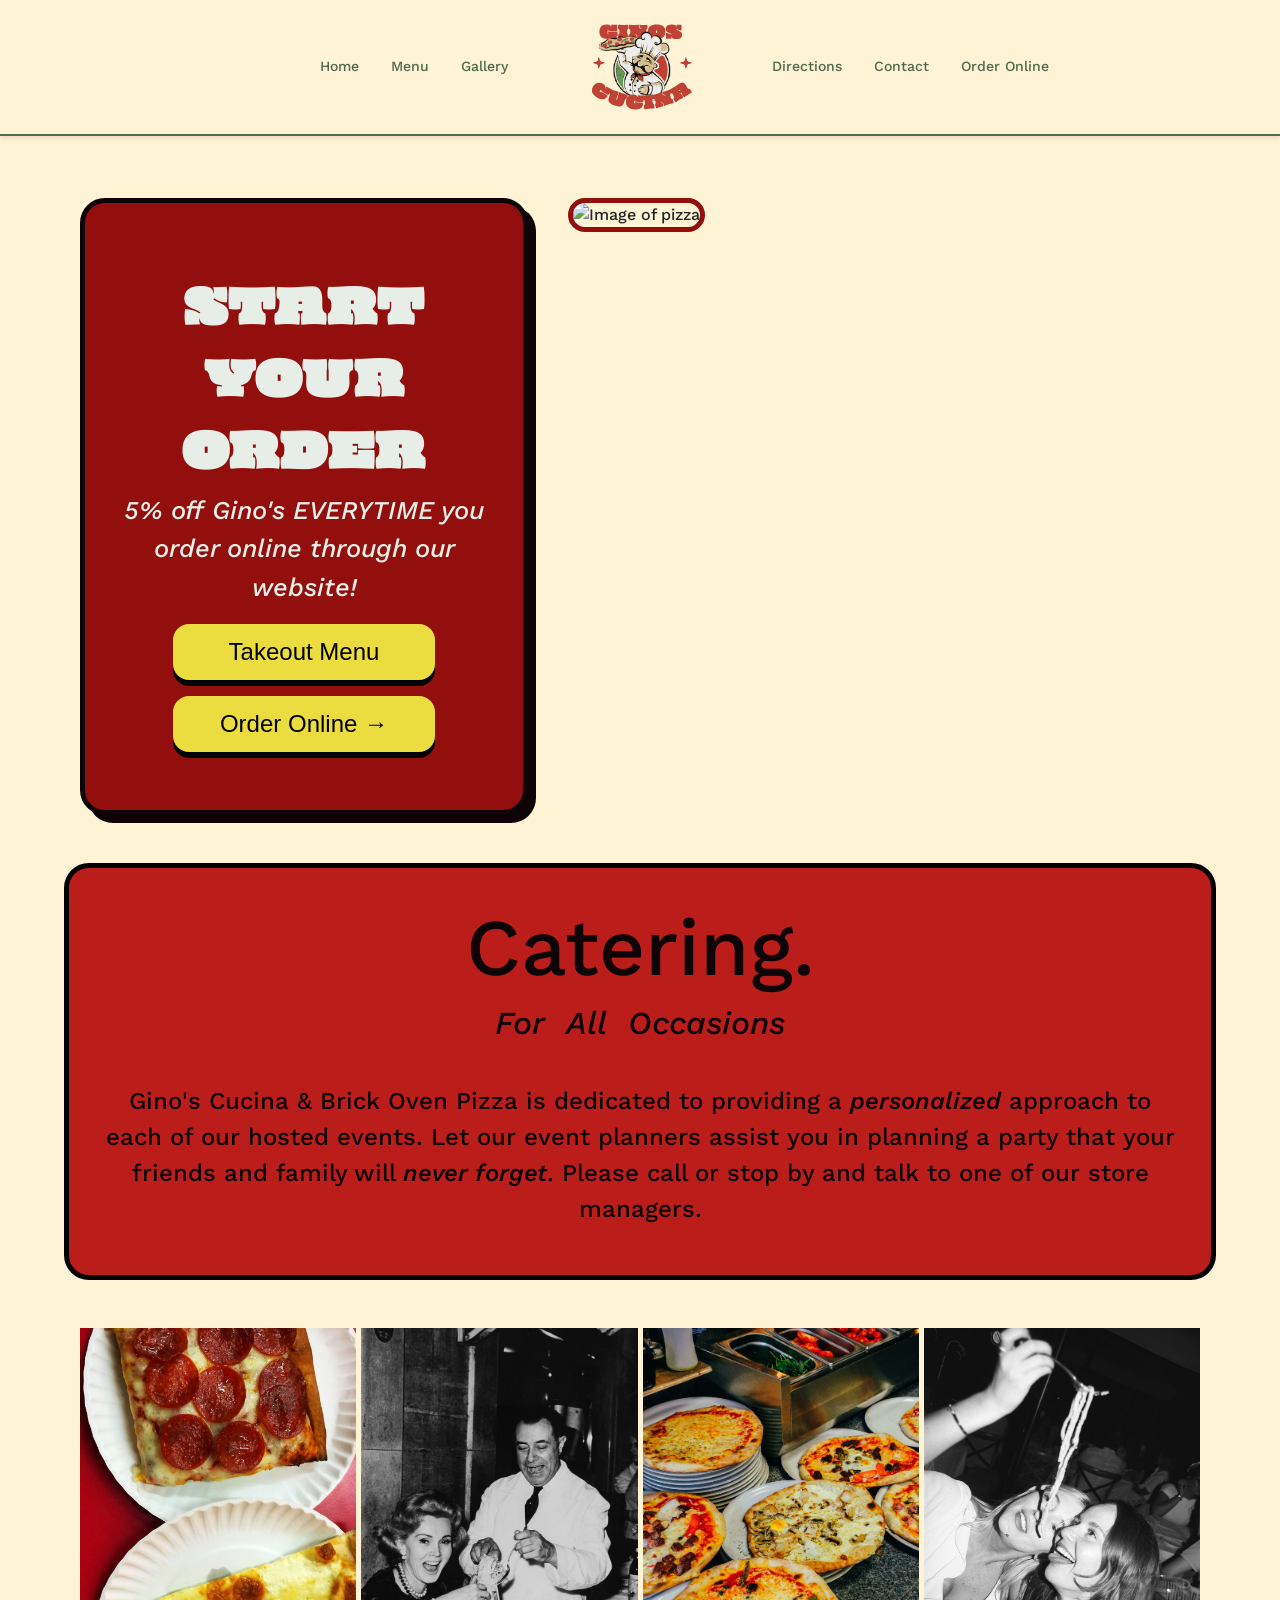
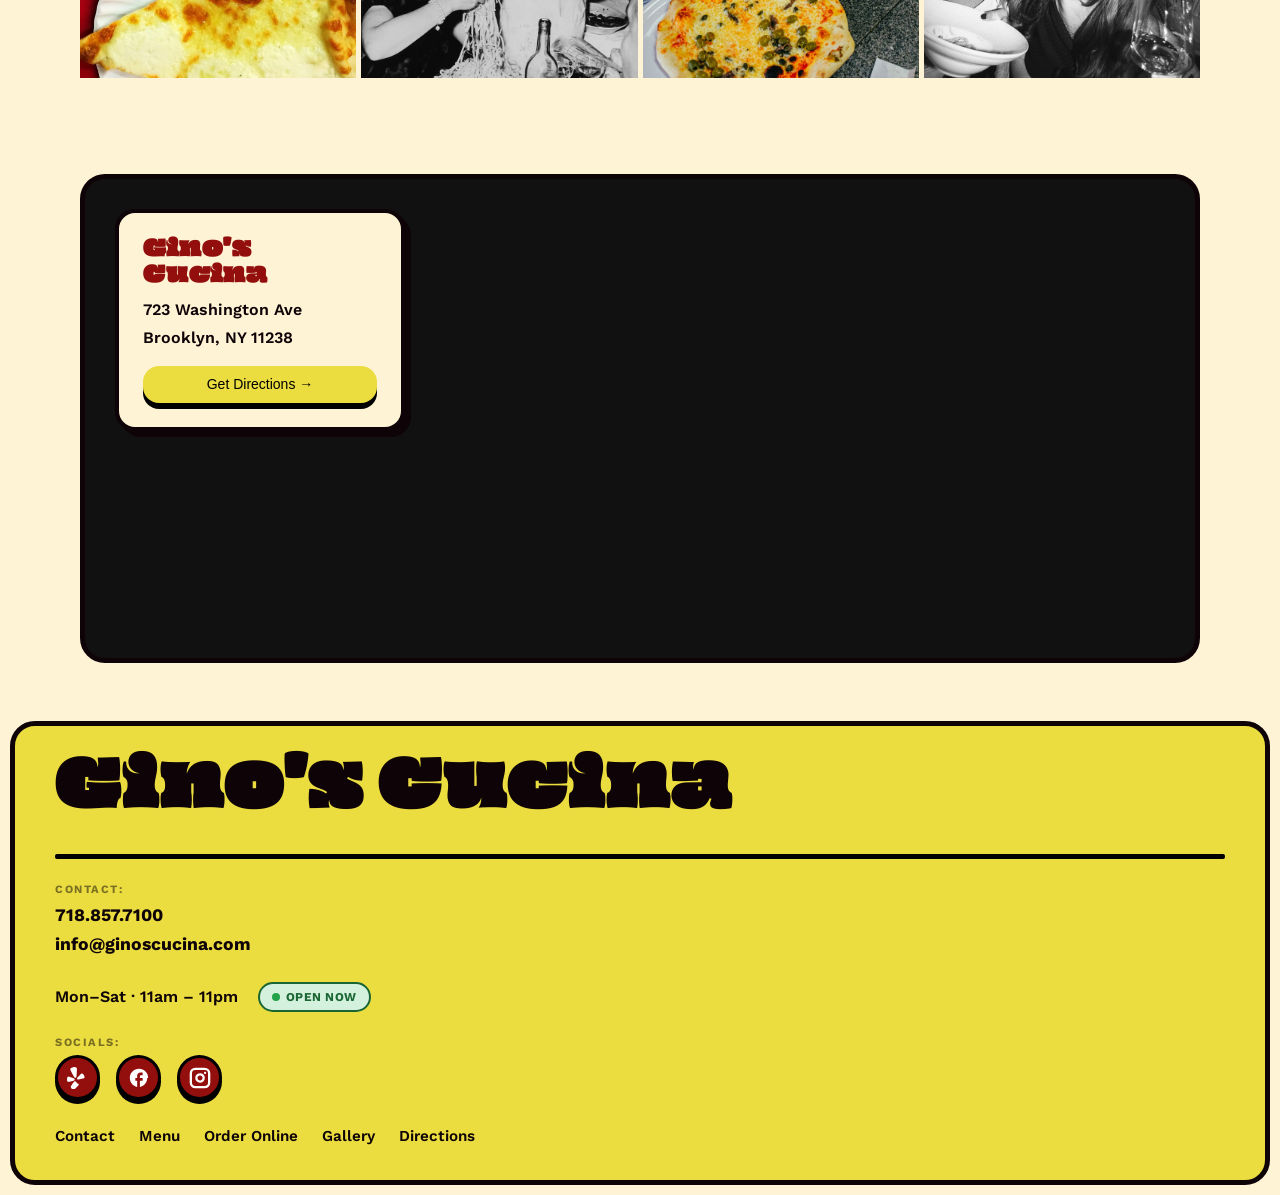
==== commit 2060bf7e: "Update/ design/ launch new pages - June 30, 2026" ====
--- a/index.html
+++ b/index.html
@@ -28,7 +28,7 @@
                 <ul class="nav-links left-links">
                     <li><a href="index.html">Home</a></li>
                     <li><a href="menu.html">Menu</a></li>
-                    <li><a href="#">Gallery</a></li>
+                    <li><a href="gallery.html">Gallery</a></li>
                 </ul>
             
                 <div class="brand">
@@ -38,8 +38,8 @@
                 </div>
             
                 <ul class="nav-links right-links">
-                    <li><a href="#">Directions</a></li>
-                    <li><a href="#">Contact</a></li>
+                    <li><a href="directions.html">Directions</a></li>
+                    <li><a href="contact.html">Contact</a></li>
                     <li><a href="https://ginoscucinabrickovenpizza.orders2me.com/order-now">Order Online</a></li>
                 </ul>
             </nav>
@@ -49,9 +49,9 @@
                 <ul>
                     <li><a href="index.html">Home</a></li>
                     <li><a href="menu.html">Menu</a></li>
-                    <li><a href="#">Gallery</a></li>
-                    <li><a href="#">Directions</a></li>
-                    <li><a href="#">Contact</a></li>
+                    <li><a href="galler.html">Gallery</a></li>
+                    <li><a href="directions.html">Directions</a></li>
+                    <li><a href="contact.html">Contact</a></li>
                     <li><a href="https://ginoscucinabrickovenpizza.orders2me.com/order-now" class="button-link">Order Online <span class="arrow">&rarr;</span></a></li>
                 </ul>
             </div>
@@ -65,7 +65,7 @@
                         <div class="copy-container">5% off Gino's EVERYTIME you order online through our website!</div>
                         <div class="btns">
                             <!-- ORDER BUTTONS  -->
-                            <a href="https://example.com" class="button-link">Takeout Menu</a>
+                            <a href="menu.html" class="button-link">Takeout Menu</a>
                             <a href="https://ginoscucinabrickovenpizza.orders2me.com/order-now" class="button-link">Order Online <span class="arrow">&rarr;</span></a>
                         </div>
                     </section>
@@ -121,21 +121,33 @@
         </main>
         <footer>
             <!-- place footer here -->
-             <header><h1>Gino's Cucina</h1></header>
+             <header><h2>Gino's Cucina</h2></header>
              <hr style="height: 5px; border: none; background-color: black;">
+             <!-- contact points -->
              <div class="contact-points">
+                <h3 class="footer-title">Contact:</h3>
                 <ul>
                     <li>718.857.7100</li>
                     <li>info@ginoscucina.com</li>
                 </ul>
-                
+            </div>
+
+            <!-- Hour status -->
+            <div class="hours-status">
+                <span class="hours-label">Mon–Sat · 11am – 11pm &nbsp;</span>
+                <span id="hours-status-badge"></span>
+            </div>
+
+            <!-- social points -->   
+             <div class="social-points">
+                <h3 class="footer-title">Socials: </h3>
                 <div class="social-wrapper">
                     <a href="https://www.yelp.com/biz/ginos-cucina-and-brick-oven-pizza-brooklyn" target="_blank" aria-label="Yelp" class="social-btn">
                         <svg xmlns="http://www.w3.org/2000/svg" viewBox="0 0 16 16" fill="white" width="22" height="22">
                             <path d="m4.188 10.095.736-.17.073-.02A.813.813 0 0 0 5.45 8.65a1 1 0 0 0-.3-.258 3 3 0 0 0-.428-.198l-.808-.295a76 76 0 0 0-1.364-.493C2.253 7.3 2 7.208 1.783 7.14c-.041-.013-.087-.025-.124-.038a2.1 2.1 0 0 0-.606-.116.72.72 0 0 0-.572.245 2 2 0 0 0-.105.132 1.6 1.6 0 0 0-.155.309c-.15.443-.225.908-.22 1.376.002.423.013.966.246 1.334a.8.8 0 0 0 .22.24c.166.114.333.129.507.141.26.019.513-.045.764-.103l2.447-.566zm8.219-3.911a4.2 4.2 0 0 0-.8-1.14 1.6 1.6 0 0 0-.275-.21 2 2 0 0 0-.15-.073.72.72 0 0 0-.621.031c-.142.07-.294.182-.496.37-.028.028-.063.06-.094.089-.167.156-.353.35-.574.575q-.51.516-1.01 1.042l-.598.62a3 3 0 0 0-.298.365 1 1 0 0 0-.157.364.8.8 0 0 0 .007.301q0 .007.003.013a.81.81 0 0 0 .945.616l.074-.014 3.185-.736c.251-.058.506-.112.732-.242.151-.088.295-.175.394-.35a.8.8 0 0 0 .093-.313c.05-.434-.178-.927-.36-1.308M6.706 7.523c.23-.29.23-.722.25-1.075.07-1.181.143-2.362.201-3.543.022-.448.07-.89.044-1.34-.022-.372-.025-.799-.26-1.104C6.528-.077 5.644-.033 5.04.05q-.278.038-.553.104a8 8 0 0 0-.543.149c-.58.19-1.393.537-1.53 1.204-.078.377.106.763.249 1.107.173.417.41.792.625 1.185.57 1.036 1.15 2.066 1.728 3.097.172.308.36.697.695.857q.033.015.068.025c.15.057.313.068.469.032l.028-.007a.8.8 0 0 0 .377-.226zm-.276 3.161a.74.74 0 0 0-.923-.234 1 1 0 0 0-.145.09 2 2 0 0 0-.346.354c-.026.033-.05.077-.08.104l-.512.705q-.435.591-.861 1.193c-.185.26-.346.479-.472.673l-.072.11c-.152.235-.238.406-.282.559a.7.7 0 0 0 .017.309c.15.435.365.833.64 1.185.3.385.747.662 1.244.717q.077.008.156.008c.345 0 .671-.143.905-.386.23-.237.478-.49.728-.742l1.62-1.637a3 3 0 0 0 .324-.383.8.8 0 0 0 .093-.728 1 1 0 0 0-.256-.374 2 2 0 0 0-.15-.117l-.022-.016a.8.8 0 0 0-.414-.112l-.014.001z"/>
                         </svg>
                     </a>
-
+    
                     <a href="https://www.facebook.com/" target="_blank" aria-label="Facebook" class="social-btn">
                         <svg xmlns="http://www.w3.org/2000/svg" viewBox="0 0 24 24" fill="white" width="22" height="22">
                             <path d="M22 12c0-5.52-4.48-10-10-10S2 6.48 2 12c0 4.84 3.44 8.87 8 9.8V15H8v-3h2V9.5C10 7.57 11.57 6 13.5 6H16v3h-2c-.55 0-1 .45-1 1v2h3v3h-3v6.8c4.56-.93 8-4.96 8-9.8z"/>
@@ -150,16 +162,17 @@
                         </svg>
                     </a>
                 </div>
+
              </div>
 
 
              <div class="link-wrapper">
                 <ul>
-                    <li>Contact</li>
-                    <li>Menu</li>
-                    <li>Order Online</li>
-                    <li>Gallery</li>
-                    <li>Directions</li>
+                    <li><a href="contact.html">Contact</a></li>
+                    <li><a href="menu.html">Menu</a></li>
+                    <li><a href="https://ginoscucinabrickovenpizza.orders2me.com/order-now">Order Online</a></li>
+                    <li><a href="gallery.html">Gallery</a></li>
+                    <li><a href="directions.html">Directions</a></li>
                 </ul>
              </div>
              <button id="back-to-top" class="back-to-top" aria-label="Back to top">
--- a/css/style-index.css
+++ b/css/style-index.css
@@ -103,13 +103,14 @@
     left: 0;
     width: 100%;
     display: flex;
-    justify-content: space-evenly;
+    justify-content: space-between;
     align-items: center;
-    padding: 1rem 2rem;
+    padding: 0.75rem clamp(1rem, 3vw, 2rem);
     background-color: var(--dough);
     border-bottom: 2px solid var(--forest-moss);
     box-shadow: 0 2px 5px rgba(0,0,0,0.1);
     z-index: 1000;
+    gap: clamp(0.5rem, 2vw, 2rem);
     transition: padding var(--transition-base), background-color var(--transition-base);
 
   }
@@ -118,17 +119,20 @@
   .nav-links {
     display: flex;
     list-style: none;
-    gap: 1.5rem;
+    flex-wrap: nowrap;
+    gap: clamp(0.75rem, 2vw, 1.5rem);
     margin: 0;
     padding: 0;
-    font-size: 1.2rem;
+    font-size: clamp(0.8rem, 1.1vw, 1.1rem);
+    white-space: nowrap;
     transition: cubic-bezier(0.075, 0.82, 0.165, 1);
   }
   
   /* Make the left and right containers take up equal space so the middle is centered */
   .left-links, .right-links {
-    flex: 1;
-    gap: 3rem;
+    flex: 1 1 0;
+    min-width: 0;
+    gap: clamp(0.75rem, 2.5vw, 2.5rem);
   }
   
   /* Center-align the right links to balance the left links */
@@ -147,11 +151,15 @@
   
   /* Brand styling */
   .brand {
+    flex: 0 0 auto;
     font-weight: bold;
-    padding: 0 6.5rem;
+    padding: 0 clamp(1rem, 4vw, 4rem);
+    line-height: 0;
   }
 
   .navbar .brand img {
+    height: clamp(60px, 9vw, 110px);
+    width: clamp(60px, 9vw, 110px);
     transition: height var(--transition-base), width var(--transition-base);
   }
   
@@ -166,16 +174,16 @@
   /* Additional scrolled function */
 
   .navbar.scrolled {
-    padding: 0.5rem 2rem;
+    padding: 0.4rem clamp(1rem, 3vw, 2rem);
   }
   
   .navbar.scrolled .brand img {
-    height: 80px;
-    width: 80px;
+    height: clamp(48px, 6vw, 70px);
+    width: clamp(48px, 6vw, 70px);
   }
   
   .navbar.scrolled .nav-links a {
-    font-size: 0.85rem;
+    font-size: clamp(0.7rem, 0.9vw, 0.85rem);
   }
 
   /* Hamburger button — hidden on desktop */
@@ -274,8 +282,9 @@
   visibility: visible;
 }
 
-/* Breakpoint */
-@media (max-width: 900px) {
+/* Breakpoint — covers iPad portrait/landscape and phones so the
+   full nav links never get squeezed into overlapping/wrapping text */
+@media (max-width: 1100px) {
   .hamburger {
     display: block;
   }
@@ -292,6 +301,29 @@
 
   .navbar {
     justify-content: space-between;
+  }
+
+  .navbar .brand img,
+  .navbar.scrolled .brand img {
+    height: 70px;
+    width: 70px;
+  }
+}
+
+@media (max-width: 420px) {
+  .navbar .brand img,
+  .navbar.scrolled .brand img {
+    height: 56px;
+    width: 56px;
+  }
+
+  .mobile-nav {
+    width: 85vw;
+    padding: 6rem 1.5rem 2rem;
+  }
+
+  .mobile-nav a {
+    font-size: 1.2rem;
   }
 }
 
@@ -340,7 +372,7 @@
 
   .hero-cta header{
     padding-top: 2rem;
-    font-size: 3rem;
+    font-size: clamp(1.7rem, 4vw, 3rem);
     text-align: center;
     font-family: 'Oi', Arial, Helvetica, sans-serif;
     color: var(--mint-cream);
@@ -358,7 +390,7 @@
 .copy-container{
   color: var(--mint-cream);
   text-align:center;
-  font-size: 1.6rem;
+  font-size: clamp(1.1rem, 2.5vw, 1.6rem);
   font-style: italic;
 }
 
@@ -384,7 +416,7 @@
   gap: 8px; /* Creates clean space between text and arrow */
   font-family: sans-serif;
   font-size: 16px;
-  font-weight: 600;
+  font-weight: 500;
   text-decoration: none;
   transition: background-color 0.2s ease;
   position: relative;
@@ -451,7 +483,7 @@
 }
 
 #catering h1{
-  font-size:5rem;
+  font-size: clamp(2.4rem, 8vw, 5rem);
 }
 
 .catering-subwords {
@@ -478,7 +510,7 @@
 .reveal-word:nth-child(3).revealed { transition-delay: 0.3s; }
 
 .catering-copy{
-  font-size: 1.5rem;
+  font-size: clamp(1.05rem, 2.2vw, 1.5rem);
   text-align: center;
   word-spacing: 20%;
 }
@@ -576,99 +608,198 @@
   }
 
 /* ========================================
-FOOTER
-======================================== */
-
-footer{
+   FOOTER
+   ======================================== */
+
+footer {
   background-color: var(--cartoon-yellow);
   border: 5px solid var(--coffee-bean);
   border-radius: 25px;
-  margin:10px;
+  margin: 10px;
   margin-bottom: 10px;
-  padding:2rem;
-}
-
-footer header h1{
-  font-size: 4rem;
+  padding: 2rem 2.5rem;
+  display: flex;
+  flex-direction: column;
+  align-items: flex-start;
+  gap: 1.5rem;
+}
+
+/* ── Brand ── */
+footer header h2 {
+  font-size: clamp(2rem, 7vw, 4rem);
   font-family: 'Oi', Arial, Helvetica, sans-serif;
-  color: var(--dough);
   color: var(--coffee-bean);
-}
-
-footer hr{
-  background-color: black;
+  line-height: 1;
+}
+
+footer hr {
+  width: 100%;
+  height: 4px;
+  background-color: var(--coffee-bean);
+  border: none;
+  border-radius: 2px;
   opacity: 1;
-}
-
-/* ========================================
-   FOOTER LAYOUT & SOCIAL MEDIA ALIGNMENT
-   ======================================== */
-   .contact-points {
-    display: flex;
-    justify-content: space-between;
-    align-items: center; /* Aligns social icons perfectly vertical with text lines */
-    flex-wrap: wrap;
-    gap: 1.5rem;
-    padding: 3rem 0 1.5rem 0;
-  }
-  
-  .contact-points ul {
-    list-style: none;
-    padding: 0;
-    margin: 0;
-  }
-  
-  .contact-points li {
-    color: var(--coffee-bean);
-    font-family: 'Work Sans', sans-serif;
-    font-weight: 700;
-    font-size: 1.1rem;
-    margin-bottom: 0.25rem;
-  }
-  
-  .social-wrapper {
-    display: flex;
-    gap: 1.25rem; /* Neatly spaces buttons away from each other */
-    align-items: center;
-  }
-  
-  .social-btn {
-    width: 45px;
-    height: 45px;
-    border-radius: 50%;
-    background-color: var(--blood-red);
-    border: 3px solid black;
-    display: inline-flex;
-    align-items: center;
-    justify-content: center;
-    box-shadow: 0px 4px 0px black;
-    transition: transform 0.1s ease, box-shadow 0.1s ease;
-    text-decoration: none;
-  }
-  
-  .social-btn:active {
-    transform: translateY(4px);
-    box-shadow: 0px 0px 0px black;
-  }
-  
-  .social-btn:hover {
-    background-color: var(--mahogany-red);
-  }
-  
-
-.link-wrapper ul{
-  display: flex;          
-  list-style-type: none; 
-  padding: 0;             
   margin: 0;
-  color: black;    
-  gap: 3rem;
-}
-
-.link-wrapper li {
-  cursor: pointer;
-}
-
+}
+
+/* ── Section label ── */
+.footer-title {
+  font-family: 'Work Sans', sans-serif;
+  font-size: 0.7rem;
+  font-weight: 700;
+  text-transform: uppercase;
+  letter-spacing: 1.5px;
+  color: var(--coffee-bean);
+  opacity: 0.5;
+  margin-bottom: 0.4rem;
+  text-decoration: none;
+}
+
+/* ── Contact ── */
+.contact-points {
+  display: flex;
+  flex-direction: column;
+  gap: 0;
+}
+
+.contact-points ul {
+  list-style: none;
+  padding: 0;
+  margin: 0;
+  display: flex;
+  flex-direction: column;
+  gap: 0.15rem;
+}
+
+.contact-points li {
+  color: var(--coffee-bean);
+  font-family: 'Work Sans', sans-serif;
+  font-weight: 700;
+  font-size: 1.1rem;
+}
+
+/* ── Hours ── */
+.hours-status {
+  display: flex;
+  align-items: center;
+  flex-wrap: wrap;
+  gap: 0.6rem;
+}
+
+.hours-label {
+  font-family: 'Work Sans', sans-serif;
+  font-weight: 600;
+  font-size: 1rem;
+  color: var(--coffee-bean);
+}
+
+/* Open/Closed badge — injected by JS onto #hours-status-badge */
+#hours-status-badge {
+  display: inline-flex;
+  align-items: center;
+  gap: 0.4rem;
+  padding: 4px 12px;
+  border-radius: 20px;
+  font-family: 'Work Sans', sans-serif;
+  font-size: 0.75rem;
+  font-weight: 700;
+  letter-spacing: 0.5px;
+  text-transform: uppercase;
+}
+
+#hours-status-badge.open {
+  background-color: #d4f1dd;
+  color: #1a6632;
+  border: 2px solid #1a6632;
+}
+
+#hours-status-badge.closed {
+  background-color: #fde8e8;
+  color: #8b1a1a;
+  border: 2px solid #8b1a1a;
+}
+
+.status-dot {
+  width: 8px;
+  height: 8px;
+  border-radius: 50%;
+  flex-shrink: 0;
+}
+
+#hours-status-badge.open .status-dot {
+  background-color: #22a24a;
+  animation: pulse-green 2s infinite;
+}
+
+#hours-status-badge.closed .status-dot {
+  background-color: #c0392b;
+}
+
+@keyframes pulse-green {
+  0%, 100% { box-shadow: 0 0 0 3px rgba(34,162,74,0.25); }
+  50%       { box-shadow: 0 0 0 6px rgba(34,162,74,0.1); }
+}
+
+/* ── Social ── */
+.social-points {
+  display: flex;
+  flex-direction: column;
+  gap: 0;
+}
+
+.social-wrapper {
+  display: flex;
+  gap: 1rem;
+  align-items: center;
+}
+
+.social-btn {
+  width: 45px;
+  height: 45px;
+  border-radius: 50%;
+  background-color: var(--blood-red);
+  border: 3px solid black;
+  display: inline-flex;
+  align-items: center;
+  justify-content: center;
+  box-shadow: 0px 4px 0px black;
+  transition: transform 0.1s ease, box-shadow 0.1s ease;
+  text-decoration: none;
+}
+
+.social-btn:active {
+  transform: translateY(4px);
+  box-shadow: 0px 0px 0px black;
+}
+
+.social-btn:hover {
+  background-color: var(--mahogany-red);
+}
+
+/* ── Nav links ── */
+.link-wrapper ul {
+  list-style: none;
+  padding: 0;
+  margin: 0;
+  display: flex;
+  flex-wrap: wrap;
+  gap: 1.5rem;
+}
+
+.link-wrapper ul li a {
+  text-decoration: none;
+  color: var(--coffee-bean);
+  font-family: 'Work Sans', sans-serif;
+  font-weight: 600;
+  font-size: 0.95rem;
+  transition: opacity 0.2s ease;
+}
+
+.link-wrapper ul li a:hover {
+  opacity: 0.55;
+}
+
+/* ── Back to top ── */
 .back-to-top {
   position: fixed;
   bottom: 2rem;
@@ -690,15 +821,30 @@
   z-index: 999;
 }
 
-.back-to-top.show {
-  display: flex;
-}
+.back-to-top.show { display: flex; }
 
 .back-to-top:active {
   transform: translateY(6px);
   box-shadow: 0px 0px 0px black;
 }
 
+/* ── Mobile: center everything ── */
+@media (max-width: 768px) {
+  footer {
+    align-items: center;
+    padding: 2rem 1.5rem;
+    text-align: center;
+  }
+
+  footer header h1 { text-align: center; }
+  .contact-points   { align-items: center; }
+  .contact-points ul { align-items: center; }
+  .hours-status     { justify-content: center; }
+  .social-points    { align-items: center; }
+  .social-wrapper   { justify-content: center; }
+  .link-wrapper ul  { justify-content: center; }
+}
+
 /* ========================================
 RESPONSIVENESS
 ======================================== */
@@ -706,19 +852,6 @@
 @media (max-width: 1008px) {
   .hero-cta{
     margin-top: 7rem;
-  }
-  .brand {
-    font-weight: bold;
-    padding: 0 1.5rem;
-  }
-
-  .navbar a{
-    font-size: 0.9rem;
-    padding: 0;
-  }
-
-  .navbar .brand img {
-    transition: height var(--transition-base), width var(--transition-base);
   }
 
   #hero {
@@ -751,15 +884,39 @@
   }
 }
 
-  /* Responsive alignment footer */
-  @media (max-width: 768px) {
-    .contact-points {
-      flex-direction: column;
-      text-align: center;
-      justify-content: center;
-    }
-    .social-wrapper {
-      justify-content: center;
-      margin-top: 0.5rem;
-    }
-  }+  /* Footer mobile alignment handled in footer section above */
+
+@media (max-width: 700px) {
+  .image-grid {
+    grid-template-columns: repeat(2, 1fr);
+  }
+  .grid-item img {
+    height: 220px;
+  }
+  .catering-subwords {
+    flex-wrap: wrap;
+    gap: 0.5rem;
+  }
+  .map-address-card {
+    width: min(85vw, 260px);
+    padding: 1rem;
+  }
+}
+
+@media (max-width: 700px) {
+  .menu-item-row {
+    flex-wrap: wrap;
+  }
+  .menu-item-name {
+    font-size: 1.8rem;
+  }
+  .menu-item-price {
+    font-size: 1.4rem;
+  }
+  .filter-wrapper {
+    gap: 1.25rem;
+  }
+  .filter-btn {
+    font-size: 1.3rem;
+  }
+}
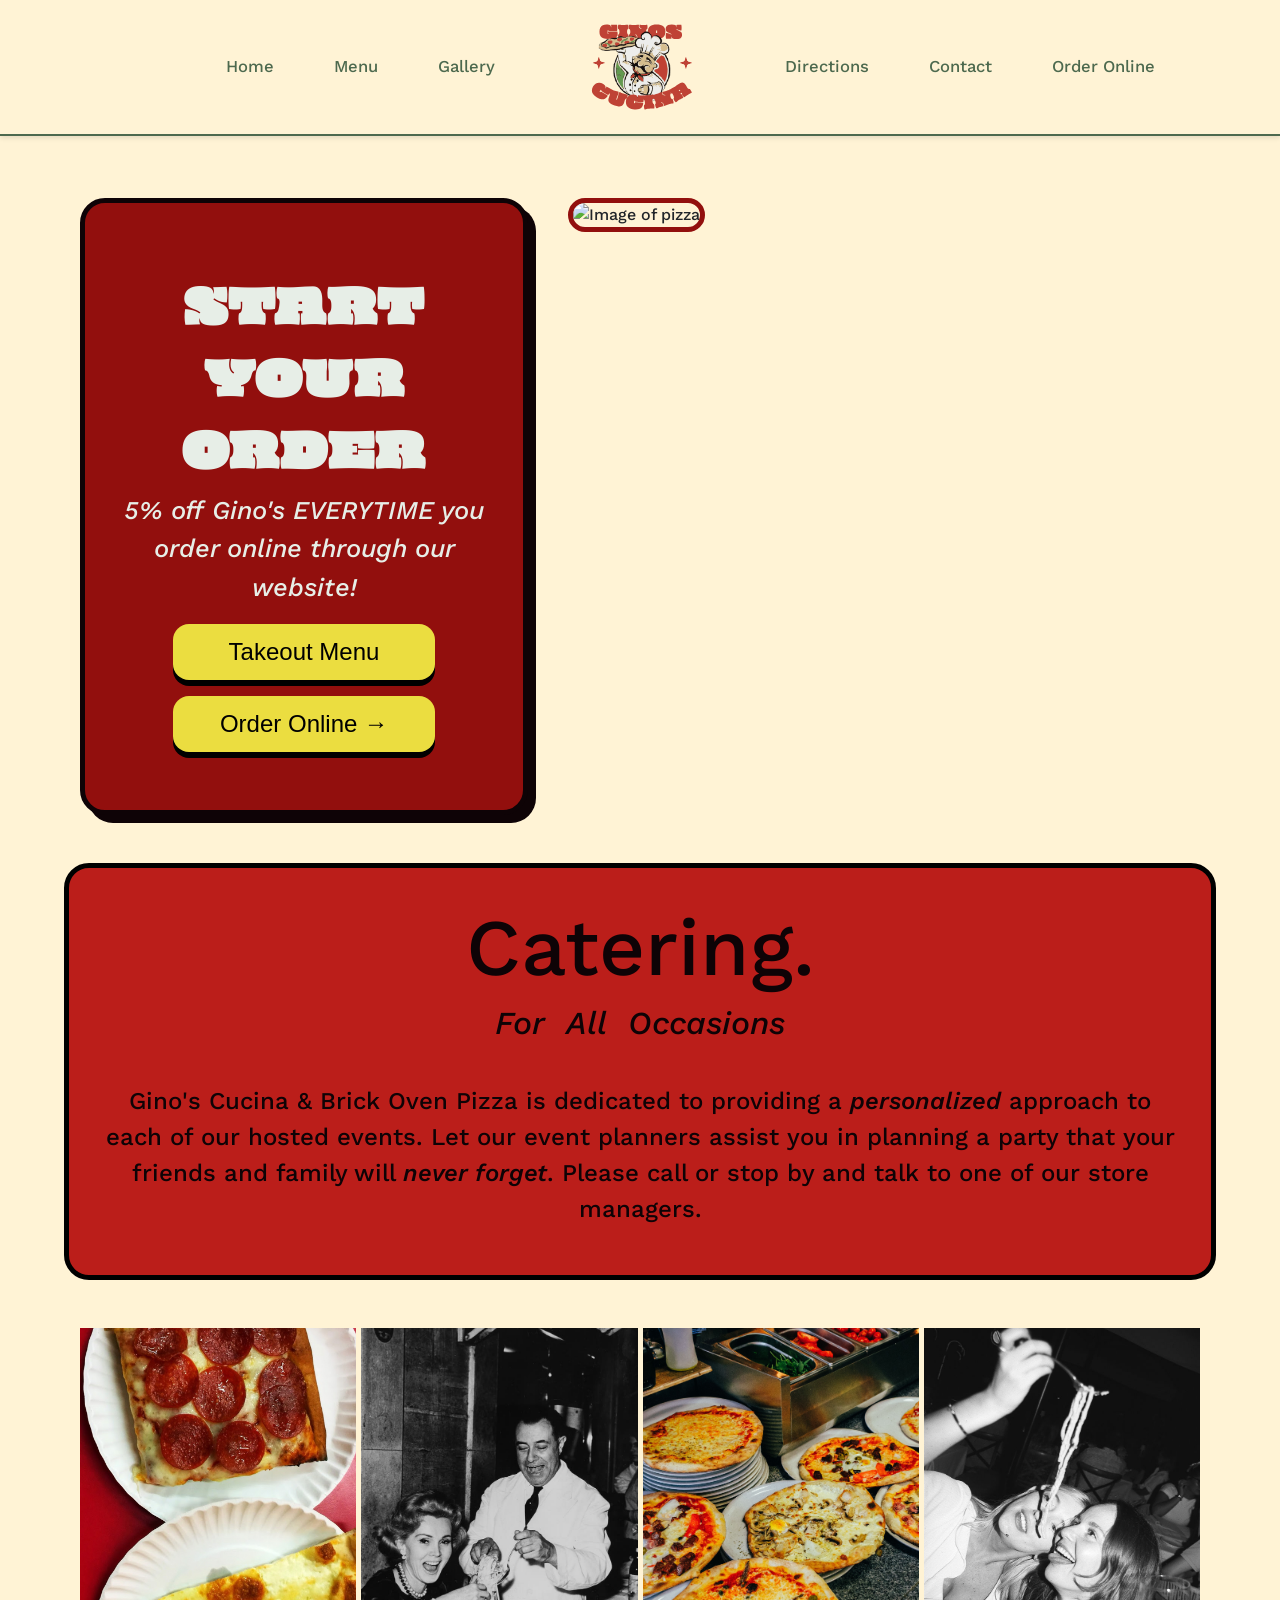
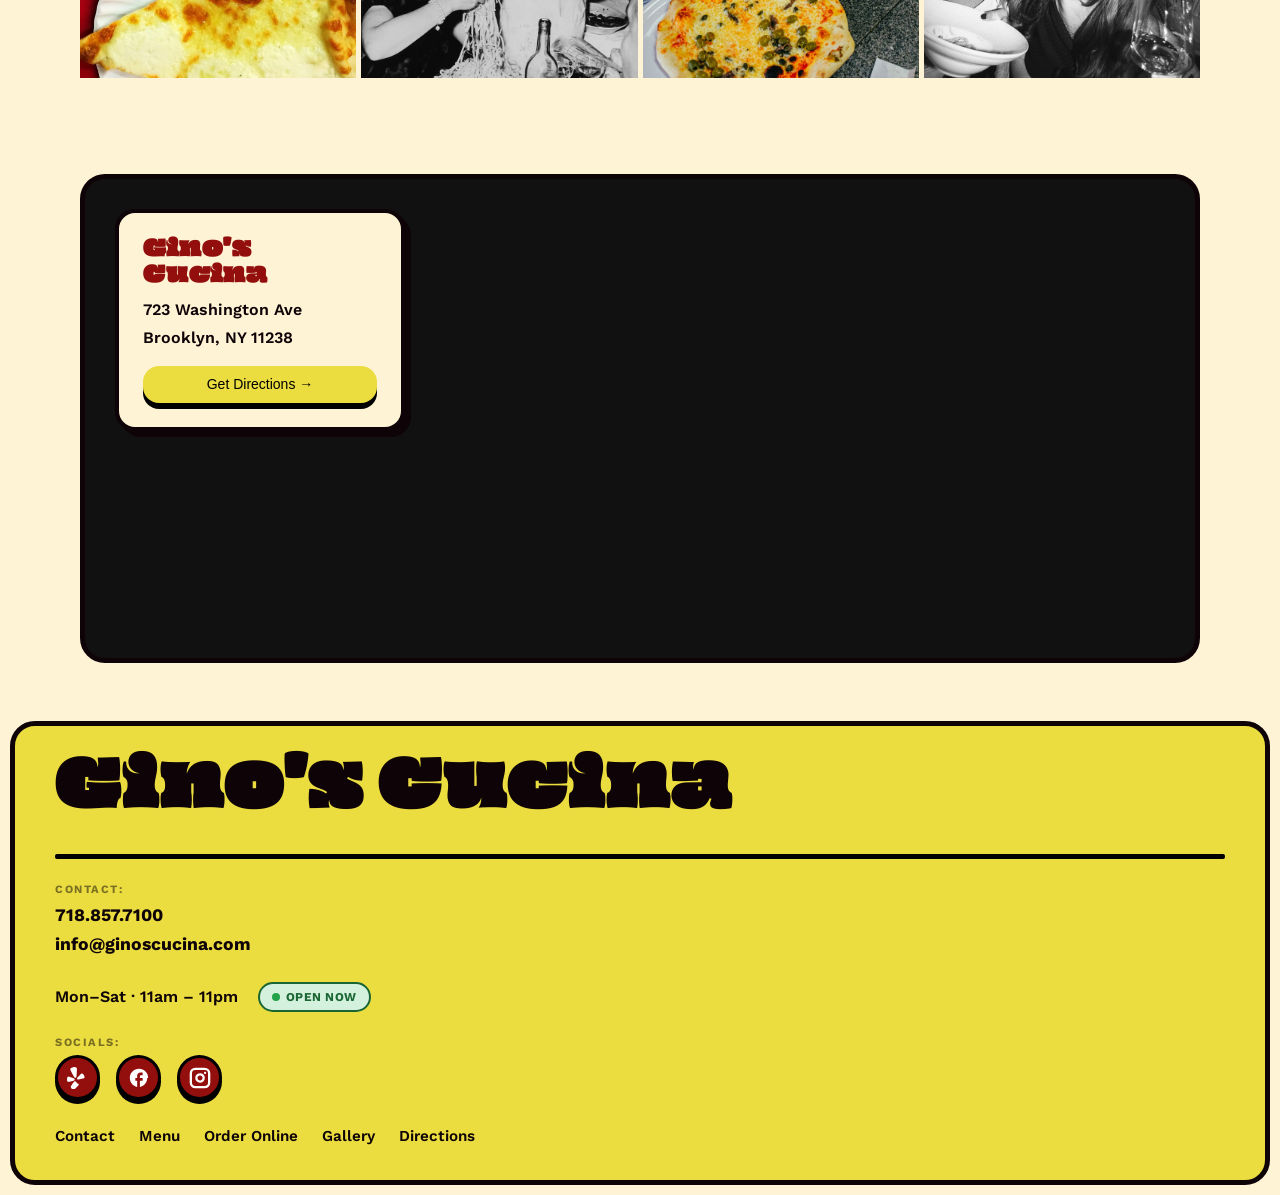
==== commit c2b7735a: "final send off- July 1, 2026" ====
--- a/index.html
+++ b/index.html
@@ -49,7 +49,7 @@
                 <ul>
                     <li><a href="index.html">Home</a></li>
                     <li><a href="menu.html">Menu</a></li>
-                    <li><a href="galler.html">Gallery</a></li>
+                    <li><a href="gallery.html">Gallery</a></li>
                     <li><a href="directions.html">Directions</a></li>
                     <li><a href="contact.html">Contact</a></li>
                     <li><a href="https://ginoscucinabrickovenpizza.orders2me.com/order-now" class="button-link">Order Online <span class="arrow">&rarr;</span></a></li>
@@ -186,13 +186,6 @@
             integrity="sha384-FKyoEForCGlyvwx9Hj09JcYn3nv7wiPVlz7YYwJrWVcXK/BmnVDxM+D2scQbITxI"
             crossorigin="anonymous"
         ></script>
-        <!-- IMPORTANT: replace YOUR_REAL_API_KEY below with an actual Google Maps API key
-             (Google Cloud Console -> enable "Maps JavaScript API" + "Geocoding API" -> Credentials -> create key).
-             The map will NOT work until this is a real key. -->
-        <script
-            src="https://maps.googleapis.com/maps/api/js?key=YOUR_REAL_API_KEY&callback=initMap&libraries=marker&v=beta"
-            async defer
-        ></script>
         <script src="js/index.js"></script>
     </body>
 </html>
--- a/css/style-index.css
+++ b/css/style-index.css
@@ -92,9 +92,9 @@
    .scroll-reveal.scroll-reveal-right { transform: translateX(44px); }
    .scroll-reveal.revealed            { opacity: 1; transform: translate(0, 0); }
 
-      /* ========================================
-      NAV BAR
-      ======================================== */
+  /* ========================================
+  NAV BAR
+  ======================================== */
 
       /* Make the navbar sticky at the top of the page */
 .navbar {
@@ -110,7 +110,7 @@
     border-bottom: 2px solid var(--forest-moss);
     box-shadow: 0 2px 5px rgba(0,0,0,0.1);
     z-index: 1000;
-    gap: clamp(0.5rem, 2vw, 2rem);
+    gap: clamp(1rem, 3vw, 3rem);
     transition: padding var(--transition-base), background-color var(--transition-base);
 
   }
@@ -120,10 +120,10 @@
     display: flex;
     list-style: none;
     flex-wrap: nowrap;
-    gap: clamp(0.75rem, 2vw, 1.5rem);
+    gap: clamp(1rem, 3vw, 2.25rem);
     margin: 0;
     padding: 0;
-    font-size: clamp(0.8rem, 1.1vw, 1.1rem);
+    font-size: clamp(1rem, 1.3vw, 1.5rem);
     white-space: nowrap;
     transition: cubic-bezier(0.075, 0.82, 0.165, 1);
   }
@@ -132,7 +132,7 @@
   .left-links, .right-links {
     flex: 1 1 0;
     min-width: 0;
-    gap: clamp(0.75rem, 2.5vw, 2.5rem);
+    gap: clamp(3.75rem, 3.5vw, 3.5rem);
   }
   
   /* Center-align the right links to balance the left links */
@@ -913,10 +913,4 @@
   .menu-item-price {
     font-size: 1.4rem;
   }
-  .filter-wrapper {
-    gap: 1.25rem;
-  }
-  .filter-btn {
-    font-size: 1.3rem;
-  }
 }
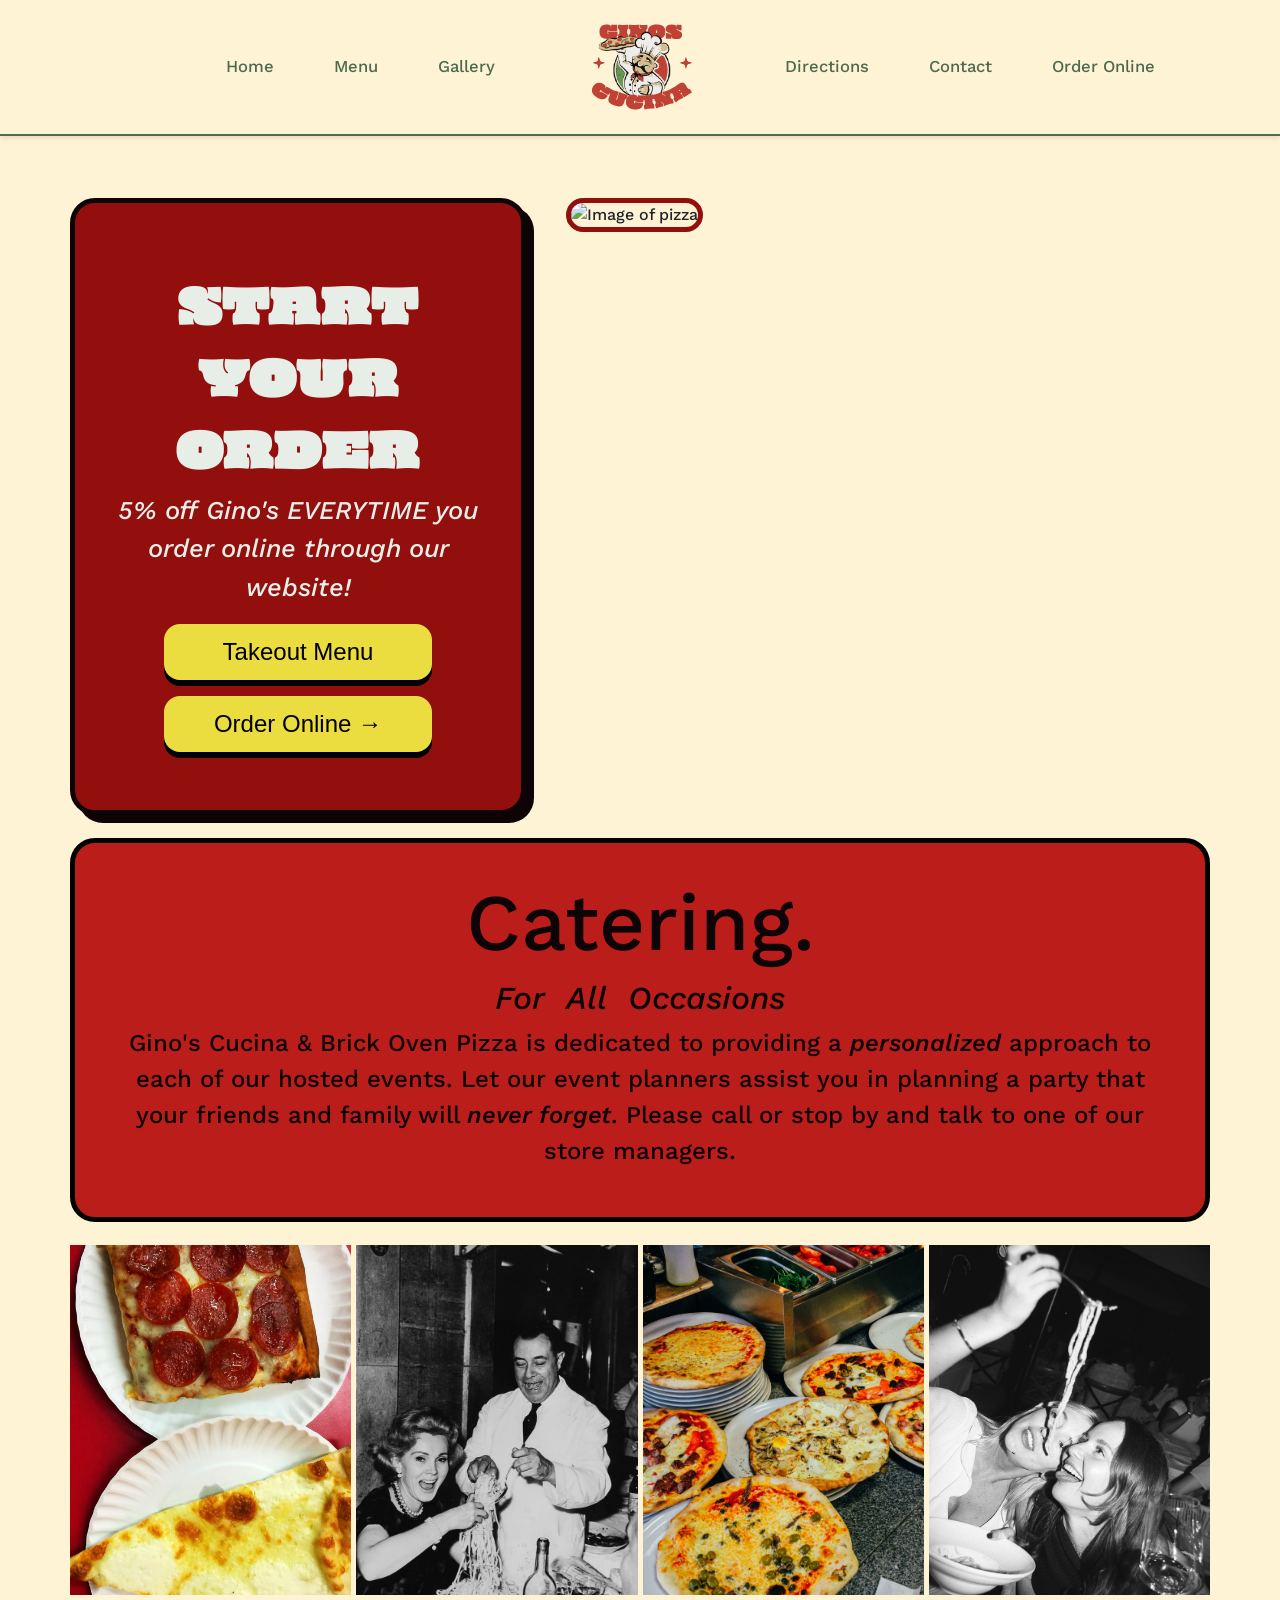
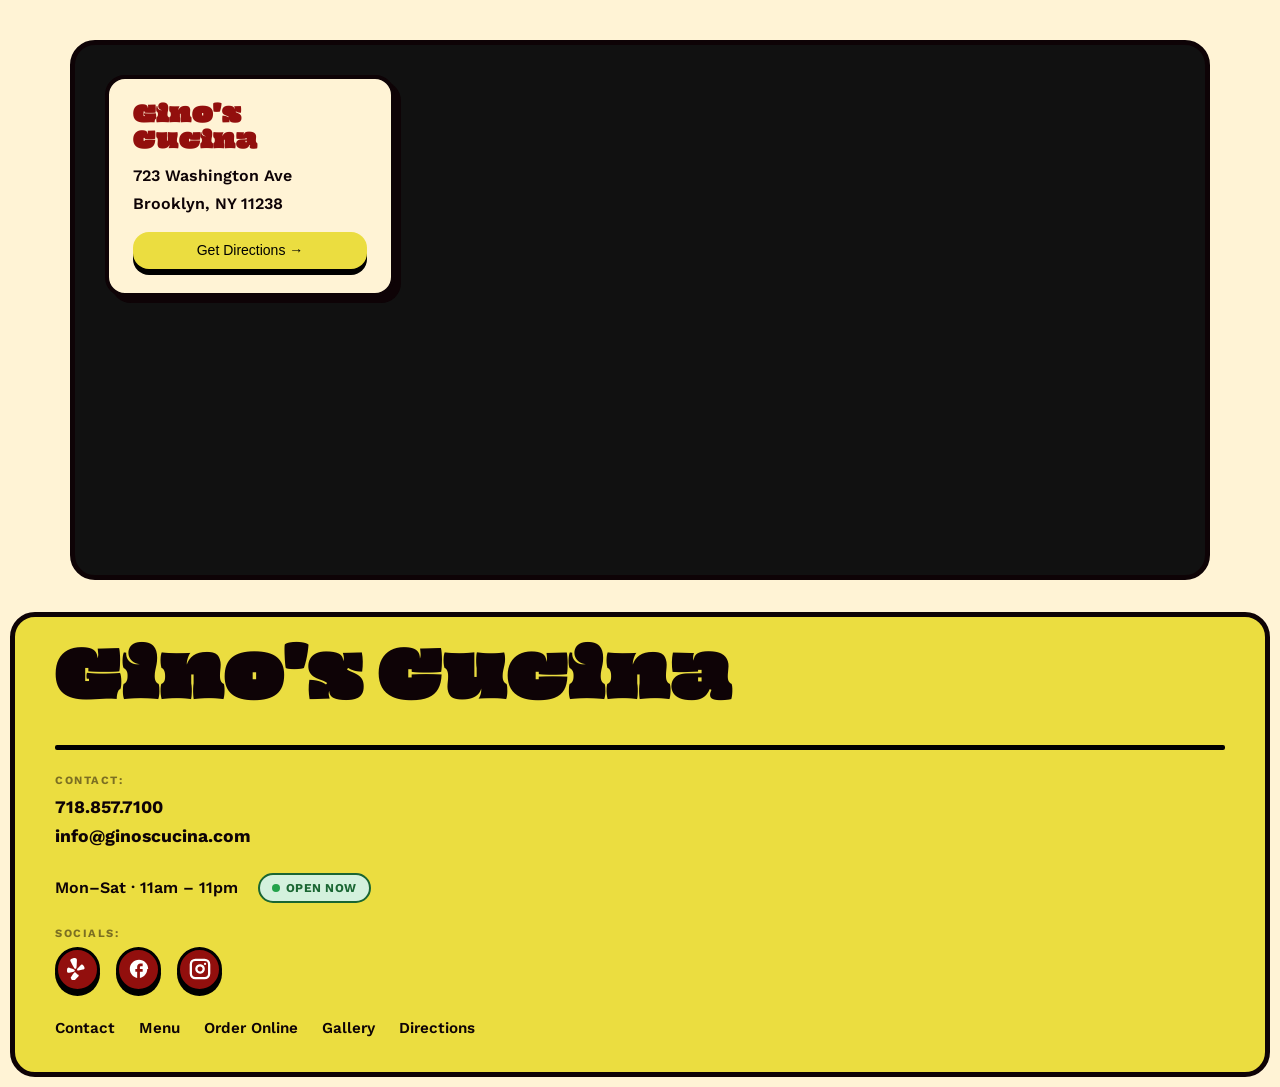
==== commit 0d515566: "Sizing Updates - July 10, 2026" ====
--- a/index.html
+++ b/index.html
@@ -13,6 +13,7 @@
             integrity="sha384-sRIl4kxILFvY47J16cr9ZwB07vP4J8+LH7qKQnuqkuIAvNWLzeN8tE5YBujZqJLB"
             crossorigin="anonymous"
         />
+        <link rel="stylesheet" href="css/shared.css">
         <link rel="stylesheet" href="css/style-index.css">
     </head>
 
@@ -127,8 +128,8 @@
              <div class="contact-points">
                 <h3 class="footer-title">Contact:</h3>
                 <ul>
-                    <li>718.857.7100</li>
-                    <li>info@ginoscucina.com</li>
+                    <li><a href="tel:+17188577100">718.857.7100</a></li>
+                    <li><a href="mailto:info@ginoscucina.com">info@ginoscucina.com</a></li>
                 </ul>
             </div>
 
--- a/css/style-index.css
+++ b/css/style-index.css
@@ -73,6 +73,7 @@
   .container{
     padding: 0 16px;
     margin: auto;
+    padding: 2.5vh 0;
   }
 
   /* ========================================
@@ -98,115 +99,115 @@
 
       /* Make the navbar sticky at the top of the page */
 .navbar {
-    position: fixed;
-    top: 0;
-    left: 0;
-    width: 100%;
-    display: flex;
-    justify-content: space-between;
-    align-items: center;
-    padding: 0.75rem clamp(1rem, 3vw, 2rem);
-    background-color: var(--dough);
-    border-bottom: 2px solid var(--forest-moss);
-    box-shadow: 0 2px 5px rgba(0,0,0,0.1);
-    z-index: 1000;
-    gap: clamp(1rem, 3vw, 3rem);
-    transition: padding var(--transition-base), background-color var(--transition-base);
-
-  }
-  
-  /* Style the link lists and center the brand */
-  .nav-links {
-    display: flex;
-    list-style: none;
-    flex-wrap: nowrap;
-    gap: clamp(1rem, 3vw, 2.25rem);
-    margin: 0;
-    padding: 0;
-    font-size: clamp(1rem, 1.3vw, 1.5rem);
-    white-space: nowrap;
-    transition: cubic-bezier(0.075, 0.82, 0.165, 1);
-  }
-  
-  /* Make the left and right containers take up equal space so the middle is centered */
-  .left-links, .right-links {
-    flex: 1 1 0;
-    min-width: 0;
-    gap: clamp(3.75rem, 3.5vw, 3.5rem);
-  }
-  
-  /* Center-align the right links to balance the left links */
-  .right-links {
-    justify-content: flex-start;
-  }
-
-  .left-links {
-    justify-content: flex-end;
-  }
-  
-  .left-links a:hover, .right-links a:hover{
-    /* INSERT TRANSITION */
-
-  }
-  
-  /* Brand styling */
-  .brand {
-    flex: 0 0 auto;
-    font-weight: bold;
-    padding: 0 clamp(1rem, 4vw, 4rem);
-    line-height: 0;
-  }
-
-  .navbar .brand img {
-    height: clamp(60px, 9vw, 110px);
-    width: clamp(60px, 9vw, 110px);
-    transition: height var(--transition-base), width var(--transition-base);
-  }
-  
-  /* Remove default link underline and color */
-  .navbar a {
-    text-decoration: none;
-    color: var(--forest-moss);
-    transition: font-size var(--transition-base);
-
-  }
-
-  /* Additional scrolled function */
-
-  .navbar.scrolled {
-    padding: 0.4rem clamp(1rem, 3vw, 2rem);
-  }
-  
-  .navbar.scrolled .brand img {
-    height: clamp(48px, 6vw, 70px);
-    width: clamp(48px, 6vw, 70px);
-  }
-  
-  .navbar.scrolled .nav-links a {
-    font-size: clamp(0.7rem, 0.9vw, 0.85rem);
-  }
-
-  /* Hamburger button — hidden on desktop */
-.hamburger {
-  display: none;
-  position: relative;
-  width: 32px;
-  height: 24px;
-  background: none;
-  border: none;
-  cursor: pointer;
-  padding: 0;
-  z-index: 1100;
-}
-
-.hamburger span {
-  position: absolute;
+  position: fixed;
+  top: 0;
   left: 0;
   width: 100%;
-  height: 3px;
-  background-color: var(--forest-moss);
-  border-radius: 2px;
-  transition: top 0.3s ease, transform 0.3s ease, opacity 0.3s ease;
+  display: flex;
+  justify-content: space-between;
+  align-items: center;
+  padding: 0.75rem clamp(1rem, 3vw, 2rem);
+  background-color: var(--dough);
+  border-bottom: 2px solid var(--forest-moss);
+  box-shadow: 0 2px 5px rgba(0,0,0,0.1);
+  z-index: 1000;
+  gap: clamp(1rem, 3vw, 3rem);
+  transition: padding var(--transition-base), background-color var(--transition-base);
+
+}
+
+/* Style the link lists and center the brand */
+.nav-links {
+  display: flex;
+  list-style: none;
+  flex-wrap: nowrap;
+  gap: clamp(1rem, 3vw, 2.25rem);
+  margin: 0;
+  padding: 0;
+  font-size: clamp(1rem, 1.3vw, 1.5rem);
+  white-space: nowrap;
+  transition: cubic-bezier(0.075, 0.82, 0.165, 1);
+}
+
+/* Make the left and right containers take up equal space so the middle is centered */
+.left-links, .right-links {
+  flex: 1 1 0;
+  min-width: 0;
+  gap: clamp(3.75rem, 3.5vw, 3.5rem);
+}
+
+/* Center-align the right links to balance the left links */
+.right-links {
+  justify-content: flex-start;
+}
+
+.left-links {
+  justify-content: flex-end;
+}
+
+.left-links a:hover, .right-links a:hover{
+  /* INSERT TRANSITION */
+
+}
+
+/* Brand styling */
+.brand {
+  flex: 0 0 auto;
+  font-weight: bold;
+  padding: 0 clamp(1rem, 4vw, 4rem);
+  line-height: 0;
+}
+
+.navbar .brand img {
+  height: clamp(60px, 9vw, 110px);
+  width: clamp(60px, 9vw, 110px);
+  transition: height var(--transition-base), width var(--transition-base);
+}
+
+/* Remove default link underline and color */
+.navbar a {
+  text-decoration: none;
+  color: var(--forest-moss);
+  transition: font-size var(--transition-base);
+
+}
+
+/* Additional scrolled function */
+
+.navbar.scrolled {
+  padding: 0.4rem clamp(1rem, 3vw, 2rem);
+}
+
+.navbar.scrolled .brand img {
+  height: clamp(48px, 6vw, 70px);
+  width: clamp(48px, 6vw, 70px);
+}
+
+.navbar.scrolled .nav-links a {
+  font-size: clamp(0.7rem, 0.9vw, 0.85rem);
+}
+
+/* Hamburger button — hidden on desktop */
+.hamburger {
+display: none;
+position: relative;
+width: 32px;
+height: 24px;
+background: none;
+border: none;
+cursor: pointer;
+padding: 0;
+z-index: 1100;
+}
+
+.hamburger span {
+position: absolute;
+left: 0;
+width: 100%;
+height: 3px;
+background-color: var(--forest-moss);
+border-radius: 2px;
+transition: top 0.3s ease, transform 0.3s ease, opacity 0.3s ease;
 }
 
 .hamburger span:nth-child(1) { top: 0; }
@@ -214,295 +215,292 @@
 .hamburger span:nth-child(3) { top: 20px; }
 
 .hamburger.open span:nth-child(1) {
-  top: 10px;
-  transform: rotate(45deg);
+top: 10px;
+transform: rotate(45deg);
 }
 .hamburger.open span:nth-child(2) {
-  opacity: 0;
+opacity: 0;
 }
 .hamburger.open span:nth-child(3) {
-  top: 10px;
-  transform: rotate(-45deg);
+top: 10px;
+transform: rotate(-45deg);
 }
 
 /* Slide-in panel */
 .mobile-nav {
-  position: fixed;
-  top: 0;
-  right: -100%;
-  width: min(80vw, 320px);
-  height: 100vh;
-  background-color: var(--dough);
-  border-left: 5px solid var(--blood-red);
-  box-shadow: -4px 0 20px rgba(0,0,0,0.25);
-  z-index: 1050;
-  transition: right var(--transition-base);
-  padding: 6rem 2rem 2rem;
+position: fixed;
+top: 0;
+right: -100%;
+width: min(80vw, 320px);
+height: 100vh;
+background-color: var(--dough);
+border-left: 5px solid var(--blood-red);
+box-shadow: -4px 0 20px rgba(0,0,0,0.25);
+z-index: 1050;
+transition: right var(--transition-base);
+padding: 6rem 2rem 2rem;
 }
 
 .mobile-nav.open {
-  right: 0;
+right: 0;
 }
 
 .mobile-nav ul {
-  list-style: none;
+list-style: none;
+display: flex;
+flex-direction: column;
+gap: 1.5rem;
+}
+
+.mobile-nav a {
+text-decoration: none;
+color: var(--coffee-bean);
+font-size: 1.4rem;
+font-weight: 600;
+padding-left: 1rem;
+padding-right: 1.5rem;
+}
+
+.mobile-nav .button-link {
+display: inline-flex;
+margin-top: 1rem;
+}
+
+/* Dimmed backdrop */
+.mobile-nav-overlay {
+position: fixed;
+top: 0; left: 0;
+width: 100%; height: 100%;
+background: rgba(14, 3, 6, 0.5);
+opacity: 0;
+visibility: hidden;
+transition: opacity 0.3s ease;
+z-index: 1040;
+}
+
+.mobile-nav-overlay.open {
+opacity: 1;
+visibility: visible;
+}
+
+/* Breakpoint — covers iPad portrait/landscape and phones so the
+ full nav links never get squeezed into overlapping/wrapping text */
+@media (max-width: 1100px) {
+.hamburger {
+  display: block;
+}
+
+.nav-links.left-links,
+.nav-links.right-links {
+  display: none;
+}
+
+.brand {
+  padding: 0;
+  margin: 0 auto;
+}
+
+.navbar {
+  justify-content: space-between;
+}
+
+.navbar .brand img,
+.navbar.scrolled .brand img {
+  height: 70px;
+  width: 70px;
+}
+}
+
+@media (max-width: 420px) {
+.navbar .brand img,
+.navbar.scrolled .brand img {
+  height: 56px;
+  width: 56px;
+}
+
+.mobile-nav {
+  width: 85vw;
+  padding: 6rem 1.5rem 2rem;
+}
+
+.mobile-nav a {
+  font-size: 1.2rem;
+}
+}
+
+/* ========================================
+HERO
+======================================== */
+
+/* NOTE: .container's box-model (width/max-width/padding/margin) now
+ lives in one place: shared.css. Each section below declares its
+ own display/flex behavior on its own ID so nothing has to fight
+ .container for layout -- that's what used to force #map-section
+ to carry a display:block override hack. */
+
+#hero {
+padding-top: 22vh;
+display: flex;
+flex-direction: row;
+gap: 2.5rem;
+align-items: stretch; /* Forces both sides to stretch equally in height */
+}
+
+#hero img {
+width: 100%;
+object-fit: cover;
+border-radius: 25px;
+border: 5px solid var(--blood-red);
+}
+
+.hero-cta {
+flex: 0 0 40%;
+max-width: 40%;
+min-width: 360px; /* Protects the text layout from over-compressing on medium displays */
+border: 5px solid var(--coffee-bean);
+background-color: var(--blood-red);
+padding: 2.5rem 2rem;
+border-radius: 25px;
+color: var(--mint-cream);
+display: flex;
+align-items: center;
+justify-content: center;
+box-shadow: 8px 8px 0px var(--coffee-bean);
+}
+
+.hero-cta header{
+  padding-top: 2rem;
+  font-size: clamp(1.7rem, 4vw, 3rem);
+  text-align: center;
+  font-family: 'Oi', Arial, Helvetica, sans-serif;
+  color: var(--mint-cream);
+}
+
+.hero-cta section {
   display: flex;
   flex-direction: column;
-  gap: 1.5rem;
-}
-
-.mobile-nav a {
-  text-decoration: none;
-  color: var(--coffee-bean);
-  font-size: 1.4rem;
-  font-weight: 600;
-  padding-left: 1rem;
-  padding-right: 1.5rem;
-}
-
-.mobile-nav .button-link {
-  display: inline-flex;
-  margin-top: 1rem;
-}
-
-/* Dimmed backdrop */
-.mobile-nav-overlay {
-  position: fixed;
-  top: 0; left: 0;
-  width: 100%; height: 100%;
-  background: rgba(14, 3, 6, 0.5);
-  opacity: 0;
-  visibility: hidden;
-  transition: opacity 0.3s ease;
-  z-index: 1040;
-}
-
-.mobile-nav-overlay.open {
-  opacity: 1;
-  visibility: visible;
-}
-
-/* Breakpoint — covers iPad portrait/landscape and phones so the
-   full nav links never get squeezed into overlapping/wrapping text */
-@media (max-width: 1100px) {
-  .hamburger {
-    display: block;
-  }
-
-  .nav-links.left-links,
-  .nav-links.right-links {
-    display: none;
-  }
-
-  .brand {
-    padding: 0;
-    margin: 0 auto;
-  }
-
-  .navbar {
-    justify-content: space-between;
-  }
-
-  .navbar .brand img,
-  .navbar.scrolled .brand img {
-    height: 70px;
-    width: 70px;
-  }
-}
-
-@media (max-width: 420px) {
-  .navbar .brand img,
-  .navbar.scrolled .brand img {
-    height: 56px;
-    width: 56px;
-  }
-
-  .mobile-nav {
-    width: 85vw;
-    padding: 6rem 1.5rem 2rem;
-  }
-
-  .mobile-nav a {
-    font-size: 1.2rem;
-  }
-}
-
-  /* ========================================
-HERO
-======================================== */
-
-.container{
-  display: flex;
-  flex-direction: row;
-  gap:2rem;
-  max-width: 90%;
-  padding-top: 3rem;
-  padding-bottom: 3rem;
-}
-
-#hero {
-  padding-top: 22vh;
-  display: flex;
-  flex-direction: row;
-  gap: 2.5rem;
-  align-items: stretch; /* Forces both sides to stretch equally in height */
-}
-
-#hero img {
-  width: 100%;
-  object-fit: cover;
-  border-radius: 25px;
-  border: 5px solid var(--blood-red);
-}
-
-.hero-cta {
-  flex: 0 0 40%;
-  max-width: 40%;
-  min-width: 360px; /* Protects the text layout from over-compressing on medium displays */
-  border: 5px solid var(--coffee-bean);
-  background-color: var(--blood-red);
-  padding: 2.5rem 2rem;
-  border-radius: 25px;
-  color: var(--mint-cream);
-  display: flex;
   align-items: center;
   justify-content: center;
-  box-shadow: 8px 8px 0px var(--coffee-bean);
-}
-
-  .hero-cta header{
-    padding-top: 2rem;
-    font-size: clamp(1.7rem, 4vw, 3rem);
-    text-align: center;
-    font-family: 'Oi', Arial, Helvetica, sans-serif;
-    color: var(--mint-cream);
-  }
-  
-  .hero-cta section {
-    display: flex;
-    flex-direction: column;
-    align-items: center;
-    justify-content: center;
-    width: 100%;
-    height: auto;
-  }
+  width: 100%;
+  height: auto;
+}
 
 .copy-container{
-  color: var(--mint-cream);
-  text-align:center;
-  font-size: clamp(1.1rem, 2.5vw, 1.6rem);
-  font-style: italic;
+color: var(--mint-cream);
+text-align:center;
+font-size: clamp(1.1rem, 2.5vw, 1.6rem);
+font-style: italic;
 }
 
 .btns{
-  display: flex;
+display: flex;
+flex-direction: column;
+gap: 1rem;
+text-align: center;
+justify-content: center;
+width: 70%;
+margin: 2vh auto;
+
+}
+
+.btns a{
+font-size: 1.5rem;
+max-width: 100%;
+
+}
+
+.button-link{
+align-items: center;
+gap: 8px; /* Creates clean space between text and arrow */
+font-family: sans-serif;
+font-size: 16px;
+font-weight: 500;
+text-decoration: none;
+transition: background-color 0.2s ease;
+position: relative;
+background: var(--cartoon-yellow);
+border-radius: 16px;
+border: none;
+padding: 10px;
+cursor: pointer;
+outline: none;
+color:black;
+/* Creates the thick outer black cartoon boundary */
+box-shadow: 0px 6px 0px black; 
+transition: transform 0.1s ease;
+max-width: 100%;
+
+}
+
+.button-link:hover .arrow{
+  display: inline-block;
+  /* Crucial: Smoothly transitions the transform over 0.25 seconds */
+  transition: transform 0.25s cubic-bezier(0.25, 1, 0.5, 1);
+  transform: translateX(9px);
+}
+
+.button-link:active{
+  transform: translateY(6px);
+  box-shadow: 0px 0px 0px black;
+}
+
+/* ========================================
+ RESPONSIVE BREAK FOR HERO GRID
+ ======================================== */
+@media (max-width: 1150px) {
+#hero {
   flex-direction: column;
-  gap: 1rem;
-  text-align: center;
-  justify-content: center;
-  width: 70%;
-  margin: 2vh auto;
-
-}
-
-.btns a{
-  font-size: 1.5rem;
+  padding-top: 15vh;
+  gap: 2rem;
+}
+#hero img, .hero-cta {
+  flex: none;
+  width: 100%;
   max-width: 100%;
-
-}
-
-  .button-link{
-  align-items: center;
-  gap: 8px; /* Creates clean space between text and arrow */
-  font-family: sans-serif;
-  font-size: 16px;
-  font-weight: 500;
-  text-decoration: none;
-  transition: background-color 0.2s ease;
-  position: relative;
-  background: var(--cartoon-yellow);
-  border-radius: 16px;
-  border: none;
-  padding: 10px;
-  cursor: pointer;
-  outline: none;
-  color:black;
-  /* Creates the thick outer black cartoon boundary */
-  box-shadow: 0px 6px 0px black; 
-  transition: transform 0.1s ease;
-  max-width: 100%;
-
-  }
-
-  .button-link:hover .arrow{
-    display: inline-block;
-    /* Crucial: Smoothly transitions the transform over 0.25 seconds */
-    transition: transform 0.25s cubic-bezier(0.25, 1, 0.5, 1);
-    transform: translateX(9px);
-  }
-
-  .button-link:active{
-    transform: translateY(6px);
-    box-shadow: 0px 0px 0px black;
-  }
-
-  /* ========================================
-   RESPONSIVE BREAK FOR HERO GRID
-   ======================================== */
-@media (max-width: 1150px) {
-  #hero {
-    flex-direction: column;
-    padding-top: 15vh;
-    gap: 2rem;
-  }
-  #hero img, .hero-cta {
-    flex: none;
-    width: 100%;
-    max-width: 100%;
-    min-width: unset;
-  }
-  #hero img {
-    height: 350px;
-    aspect-ratio: 16 / 9;
-    order: -1;
-  }
+  min-width: unset;
+}
+#hero img {
+  height: 350px;
+  aspect-ratio: 16 / 9;
+  order: -1;
+}
 }
 /* ========================================
 CATERING
 ======================================== */
 
 #catering{
-  display: flex;
-  flex-direction: column;
-  text-align: center;
-  background-color: var(--mahogany-red);
-  padding: 2rem;
-  color: var(--coffee-bean);
-  border: 5px solid black;
-  border-radius: 25px;
+display: flex;
+flex-direction: column;
+text-align: center;
+background-color: var(--mahogany-red);
+padding: 2rem;
+color: var(--coffee-bean);
+border: 5px solid black;
+border-radius: 25px;
 }
 
 #catering h1{
-  font-size: clamp(2.4rem, 8vw, 5rem);
+font-size: clamp(2.4rem, 8vw, 5rem);
 }
 
 .catering-subwords {
-  display: flex;
-  gap: 1rem;
-  justify-content: center;
+display: flex;
+gap: 1rem;
+justify-content: center;
 }
 
 .reveal-word {
-  opacity: 0;
-  transform: translateY(28px);
-  transition: opacity 0.6s ease, transform 0.6s ease;
-  padding-left: 2.5px;
-  padding-right: 2.5px;
+opacity: 0;
+transform: translateY(28px);
+transition: opacity 0.6s ease, transform 0.6s ease;
+padding-left: 2.5px;
+padding-right: 2.5px;
 }
 
 .reveal-word.revealed {
-  opacity: 1;
-  transform: translateY(0);
+opacity: 1;
+transform: translateY(0);
 }
 
 .reveal-word:nth-child(1).revealed { transition-delay: 0s; }
@@ -510,13 +508,13 @@
 .reveal-word:nth-child(3).revealed { transition-delay: 0.3s; }
 
 .catering-copy{
-  font-size: clamp(1.05rem, 2.2vw, 1.5rem);
-  text-align: center;
-  word-spacing: 20%;
+font-size: clamp(1.05rem, 2.2vw, 1.5rem);
+text-align: center;
+word-spacing: 20%;
 }
 
 .catering-copy em{
-  font-weight: 550;
+font-weight: 550;
 }
 
 
@@ -525,324 +523,339 @@
 ======================================== */
 
 .image-grid {
-  display: grid; /* Enbles the grid layout */
-  
-  /* Creates 4 equal-width columns in exactly 1 row */
-  grid-template-columns: repeat(4, 1fr); 
-  
-  gap: 5px; /* Adds spacing between the columns */
+display: grid; /* Enbles the grid layout */
+
+/* Creates 4 equal-width columns in exactly 1 row */
+grid-template-columns: repeat(4, 1fr); 
+
+gap: 5px; /* Adds spacing between the columns */
+width: 100%;
+}
+
+.grid-item {
+width: 100%;
+}
+
+.grid-item img {
+width: 100%;          /* Makes image fill the column width */
+height: 350px;        /* Sets a uniform height for the row */
+object-fit: cover;    /* Prevents distortion by cropping to fit */
+display: block;       /* Eliminates unwanted bottom whitespace */
+}
+
+/* ========================================
+ MAP SECTION & CARTOON ADDRESS CARD
+ ======================================== */
+ /* height was a bare 65vh, which on mobile can resolve to a very
+    short box (mobile browser chrome eats into vh, and short/
+    landscape viewports make 65vh tiny) — that's what made the map
+    look like it wasn't "fully" loading unless the viewport was
+    wide/tall enough. clamp() gives it a reliable floor and ceiling
+    on every screen size without needing a fixed viewport. */
+ #map-section {
+  height: clamp(360px, 65vh, 600px);
   width: 100%;
-}
-
-.grid-item {
-  width: 100%;
-}
-
-.grid-item img {
-  width: 100%;          /* Makes image fill the column width */
-  height: 350px;        /* Sets a uniform height for the row */
-  object-fit: cover;    /* Prevents distortion by cropping to fit */
-  display: block;       /* Eliminates unwanted bottom whitespace */
-}
-
-/* ========================================
-   MAP SECTION & CARTOON ADDRESS CARD
-   ======================================== */
-   #map-section { 
-    display: block; /* Overrides global flex container layout conflicts */
-    height: 65vh; 
-    width: 100%; 
-    position: relative;
-  }
-  
-  .map-wrapper { 
-    height: 100%; 
-    width: 100%; 
-    position: relative;
-    background-color: #111; 
-    border: 5px solid var(--coffee-bean);
-    border-radius: 25px;
-    overflow: hidden;
-  }
-  
-  .dark-map-frame {
-    width: 100%;
-    height: 100%;
-    border: none;
-    filter: invert(95%) hue-rotate(180deg) brightness(85%) contrast(110%) grayscale(30%);
-  }
-  
-  .map-address-card {
-    position: absolute;
-    top: 30px;
-    left: 30px;
-    z-index: 10;
-    background-color: var(--dough);
-    border: 4px solid var(--coffee-bean);
-    border-radius: 20px;
-    padding: 1.5rem;
-    width: 290px;
-    box-shadow: 6px 6px 0px var(--coffee-bean);
-  }
-  
-  .map-address-card h3 {
-    font-family: 'Oi', sans-serif;
-    color: var(--blood-red);
-    font-size: 1.4rem;
-    margin-bottom: 0.5rem;
-  }
-  
-  .map-address-card p {
-    font-family: 'Work Sans', sans-serif;
-    font-weight: 600;
-    margin: 4px 0;
-    color: var(--coffee-bean);
-  }
-  
-  .map-address-card .map-btn {
-    display: block;
-    margin-top: 1rem;
-    font-size: 14px;
-    padding: 8px 12px;
-    text-align: center;
-  }
-
-/* ========================================
-   FOOTER
-   ======================================== */
-
-footer {
-  background-color: var(--cartoon-yellow);
+  position: relative;
+}
+
+.map-wrapper { 
+  height: 100%; 
+  width: 100%; 
+  position: relative;
+  background-color: #111; 
   border: 5px solid var(--coffee-bean);
   border-radius: 25px;
-  margin: 10px;
-  margin-bottom: 10px;
-  padding: 2rem 2.5rem;
-  display: flex;
-  flex-direction: column;
-  align-items: flex-start;
-  gap: 1.5rem;
+  overflow: hidden;
+}
+
+.dark-map-frame {
+  width: 100%;
+  height: 100%;
+  border: none;
+  filter: invert(95%) hue-rotate(180deg) brightness(85%) contrast(110%) grayscale(30%);
+}
+
+.map-address-card {
+  position: absolute;
+  top: 30px;
+  left: 30px;
+  z-index: 10;
+  background-color: var(--dough);
+  border: 4px solid var(--coffee-bean);
+  border-radius: 20px;
+  padding: 1.5rem;
+  width: 290px;
+  box-shadow: 6px 6px 0px var(--coffee-bean);
+}
+
+.map-address-card h3 {
+  font-family: 'Oi', sans-serif;
+  color: var(--blood-red);
+  font-size: 1.4rem;
+  margin-bottom: 0.5rem;
+}
+
+.map-address-card p {
+  font-family: 'Work Sans', sans-serif;
+  font-weight: 600;
+  margin: 4px 0;
+  color: var(--coffee-bean);
+}
+
+.map-address-card .map-btn {
+  display: block;
+  margin-top: 1rem;
+  font-size: 14px;
+  padding: 8px 12px;
+  text-align: center;
+}
+
+/* ========================================
+ FOOTER
+ ======================================== */
+
+footer {
+background-color: var(--cartoon-yellow);
+border: 5px solid var(--coffee-bean);
+border-radius: 25px;
+margin: 10px;
+margin-bottom: 10px;
+padding: 2rem 2.5rem;
+display: flex;
+flex-direction: column;
+align-items: flex-start;
+gap: 1.5rem;
 }
 
 /* ── Brand ── */
 footer header h2 {
-  font-size: clamp(2rem, 7vw, 4rem);
-  font-family: 'Oi', Arial, Helvetica, sans-serif;
-  color: var(--coffee-bean);
-  line-height: 1;
+font-size: clamp(2rem, 7vw, 4rem);
+font-family: 'Oi', Arial, Helvetica, sans-serif;
+color: var(--coffee-bean);
+line-height: 1;
 }
 
 footer hr {
-  width: 100%;
-  height: 4px;
-  background-color: var(--coffee-bean);
-  border: none;
-  border-radius: 2px;
-  opacity: 1;
-  margin: 0;
+width: 100%;
+height: 4px;
+background-color: var(--coffee-bean);
+border: none;
+border-radius: 2px;
+opacity: 1;
+margin: 0;
 }
 
 /* ── Section label ── */
 .footer-title {
-  font-family: 'Work Sans', sans-serif;
-  font-size: 0.7rem;
-  font-weight: 700;
-  text-transform: uppercase;
-  letter-spacing: 1.5px;
-  color: var(--coffee-bean);
-  opacity: 0.5;
-  margin-bottom: 0.4rem;
-  text-decoration: none;
+font-family: 'Work Sans', sans-serif;
+font-size: 0.7rem;
+font-weight: 700;
+text-transform: uppercase;
+letter-spacing: 1.5px;
+color: var(--coffee-bean);
+opacity: 0.5;
+margin-bottom: 0.4rem;
+text-decoration: none;
 }
 
 /* ── Contact ── */
 .contact-points {
-  display: flex;
-  flex-direction: column;
-  gap: 0;
+display: flex;
+flex-direction: column;
+gap: 0;
 }
 
 .contact-points ul {
-  list-style: none;
-  padding: 0;
-  margin: 0;
-  display: flex;
-  flex-direction: column;
-  gap: 0.15rem;
+list-style: none;
+padding: 0;
+margin: 0;
+display: flex;
+flex-direction: column;
+gap: 0.15rem;
 }
 
 .contact-points li {
-  color: var(--coffee-bean);
-  font-family: 'Work Sans', sans-serif;
-  font-weight: 700;
-  font-size: 1.1rem;
+color: var(--coffee-bean);
+font-family: 'Work Sans', sans-serif;
+font-weight: 700;
+font-size: 1.1rem;
+}
+
+.contact-points a {
+color: var(--coffee-bean);
+text-decoration: none;
+transition: opacity 0.2s ease;
+}
+
+.contact-points a:hover {
+opacity: 0.55;
 }
 
 /* ── Hours ── */
 .hours-status {
-  display: flex;
-  align-items: center;
-  flex-wrap: wrap;
-  gap: 0.6rem;
+display: flex;
+align-items: center;
+flex-wrap: wrap;
+gap: 0.6rem;
 }
 
 .hours-label {
-  font-family: 'Work Sans', sans-serif;
-  font-weight: 600;
-  font-size: 1rem;
-  color: var(--coffee-bean);
+font-family: 'Work Sans', sans-serif;
+font-weight: 600;
+font-size: 1rem;
+color: var(--coffee-bean);
 }
 
 /* Open/Closed badge — injected by JS onto #hours-status-badge */
 #hours-status-badge {
-  display: inline-flex;
-  align-items: center;
-  gap: 0.4rem;
-  padding: 4px 12px;
-  border-radius: 20px;
-  font-family: 'Work Sans', sans-serif;
-  font-size: 0.75rem;
-  font-weight: 700;
-  letter-spacing: 0.5px;
-  text-transform: uppercase;
+display: inline-flex;
+align-items: center;
+gap: 0.4rem;
+padding: 4px 12px;
+border-radius: 20px;
+font-family: 'Work Sans', sans-serif;
+font-size: 0.75rem;
+font-weight: 700;
+letter-spacing: 0.5px;
+text-transform: uppercase;
 }
 
 #hours-status-badge.open {
-  background-color: #d4f1dd;
-  color: #1a6632;
-  border: 2px solid #1a6632;
+background-color: #d4f1dd;
+color: #1a6632;
+border: 2px solid #1a6632;
 }
 
 #hours-status-badge.closed {
-  background-color: #fde8e8;
-  color: #8b1a1a;
-  border: 2px solid #8b1a1a;
+background-color: #fde8e8;
+color: #8b1a1a;
+border: 2px solid #8b1a1a;
 }
 
 .status-dot {
-  width: 8px;
-  height: 8px;
-  border-radius: 50%;
-  flex-shrink: 0;
+width: 8px;
+height: 8px;
+border-radius: 50%;
+flex-shrink: 0;
 }
 
 #hours-status-badge.open .status-dot {
-  background-color: #22a24a;
-  animation: pulse-green 2s infinite;
+background-color: #22a24a;
+animation: pulse-green 2s infinite;
 }
 
 #hours-status-badge.closed .status-dot {
-  background-color: #c0392b;
+background-color: #c0392b;
 }
 
 @keyframes pulse-green {
-  0%, 100% { box-shadow: 0 0 0 3px rgba(34,162,74,0.25); }
-  50%       { box-shadow: 0 0 0 6px rgba(34,162,74,0.1); }
+0%, 100% { box-shadow: 0 0 0 3px rgba(34,162,74,0.25); }
+50%       { box-shadow: 0 0 0 6px rgba(34,162,74,0.1); }
 }
 
 /* ── Social ── */
 .social-points {
-  display: flex;
-  flex-direction: column;
-  gap: 0;
+display: flex;
+flex-direction: column;
+gap: 0;
 }
 
 .social-wrapper {
-  display: flex;
-  gap: 1rem;
-  align-items: center;
+display: flex;
+gap: 1rem;
+align-items: center;
 }
 
 .social-btn {
-  width: 45px;
-  height: 45px;
-  border-radius: 50%;
-  background-color: var(--blood-red);
-  border: 3px solid black;
-  display: inline-flex;
-  align-items: center;
-  justify-content: center;
-  box-shadow: 0px 4px 0px black;
-  transition: transform 0.1s ease, box-shadow 0.1s ease;
-  text-decoration: none;
+width: 45px;
+height: 45px;
+border-radius: 50%;
+background-color: var(--blood-red);
+border: 3px solid black;
+display: inline-flex;
+align-items: center;
+justify-content: center;
+box-shadow: 0px 4px 0px black;
+transition: transform 0.1s ease, box-shadow 0.1s ease;
+text-decoration: none;
 }
 
 .social-btn:active {
-  transform: translateY(4px);
-  box-shadow: 0px 0px 0px black;
+transform: translateY(4px);
+box-shadow: 0px 0px 0px black;
 }
 
 .social-btn:hover {
-  background-color: var(--mahogany-red);
+background-color: var(--mahogany-red);
 }
 
 /* ── Nav links ── */
 .link-wrapper ul {
-  list-style: none;
-  padding: 0;
-  margin: 0;
-  display: flex;
-  flex-wrap: wrap;
-  gap: 1.5rem;
+list-style: none;
+padding: 0;
+margin: 0;
+display: flex;
+flex-wrap: wrap;
+gap: 1.5rem;
 }
 
 .link-wrapper ul li a {
-  text-decoration: none;
-  color: var(--coffee-bean);
-  font-family: 'Work Sans', sans-serif;
-  font-weight: 600;
-  font-size: 0.95rem;
-  transition: opacity 0.2s ease;
+text-decoration: none;
+color: var(--coffee-bean);
+font-family: 'Work Sans', sans-serif;
+font-weight: 600;
+font-size: 0.95rem;
+transition: opacity 0.2s ease;
 }
 
 .link-wrapper ul li a:hover {
-  opacity: 0.55;
+opacity: 0.55;
 }
 
 /* ── Back to top ── */
 .back-to-top {
-  position: fixed;
-  bottom: 2rem;
-  right: 2rem;
-  width: 50px;
-  height: 50px;
-  font-size: 1.5rem;
-  font-weight: 600;
-  color: black;
-  background: var(--cartoon-yellow);
-  border: none;
-  border-radius: 50%;
-  box-shadow: 0px 6px 0px black;
-  cursor: pointer;
-  display: none;
-  align-items: center;
-  justify-content: center;
-  transition: transform 0.1s ease, opacity 0.3s ease;
-  z-index: 999;
+position: fixed;
+bottom: 2rem;
+right: 2rem;
+width: 50px;
+height: 50px;
+font-size: 1.5rem;
+font-weight: 600;
+color: black;
+background: var(--cartoon-yellow);
+border: none;
+border-radius: 50%;
+box-shadow: 0px 6px 0px black;
+cursor: pointer;
+display: none;
+align-items: center;
+justify-content: center;
+transition: transform 0.1s ease, opacity 0.3s ease;
+z-index: 999;
 }
 
 .back-to-top.show { display: flex; }
 
 .back-to-top:active {
-  transform: translateY(6px);
-  box-shadow: 0px 0px 0px black;
+transform: translateY(6px);
+box-shadow: 0px 0px 0px black;
 }
 
 /* ── Mobile: center everything ── */
 @media (max-width: 768px) {
-  footer {
-    align-items: center;
-    padding: 2rem 1.5rem;
-    text-align: center;
-  }
-
-  footer header h1 { text-align: center; }
-  .contact-points   { align-items: center; }
-  .contact-points ul { align-items: center; }
-  .hours-status     { justify-content: center; }
-  .social-points    { align-items: center; }
-  .social-wrapper   { justify-content: center; }
-  .link-wrapper ul  { justify-content: center; }
+footer {
+  align-items: center;
+  padding: 2rem 1.5rem;
+  text-align: center;
+}
+
+footer header h1 { text-align: center; }
+.contact-points   { align-items: center; }
+.contact-points ul { align-items: center; }
+.hours-status     { justify-content: center; }
+.social-points    { align-items: center; }
+.social-wrapper   { justify-content: center; }
+.link-wrapper ul  { justify-content: center; }
 }
 
 /* ========================================
@@ -850,67 +863,55 @@
 ======================================== */
 
 @media (max-width: 1008px) {
-  .hero-cta{
-    margin-top: 7rem;
-  }
-
-  #hero {
-    flex-direction: column;
-    padding-top: 15vh;
-    gap: 1.5rem;
-  }
-
-  #hero img,
-  .hero-cta {
-    flex: none;
-    width: 100%;
-    max-width: 100%;
-  }
-
-  #hero img {
-    height: 280px;
-    order: -1; /* pizza photo on top, CTA box below — feels like a hero banner */
-  }
-
-  .hero-cta::before {
-    display: block;
-    text-align: center;
-    font-size: 1.5rem;
-    margin-bottom: 0.5rem;
-  }
-
-  .hero-cta header {
-    font-size: 2rem;
-  }
-}
-
-  /* Footer mobile alignment handled in footer section above */
+.hero-cta{
+  margin-top: 7rem;
+}
+
+#hero {
+  flex-direction: column;
+  padding-top: 15vh;
+  gap: 1.5rem;
+}
+
+#hero img,
+.hero-cta {
+  flex: none;
+  width: 100%;
+  max-width: 100%;
+}
+
+#hero img {
+  height: 280px;
+  order: -1; /* pizza photo on top, CTA box below — feels like a hero banner */
+}
+
+.hero-cta::before {
+  display: block;
+  text-align: center;
+  font-size: 1.5rem;
+  margin-bottom: 0.5rem;
+}
+
+.hero-cta header {
+  font-size: 2rem;
+}
+}
+
+/* Footer mobile alignment handled in footer section above */
 
 @media (max-width: 700px) {
-  .image-grid {
-    grid-template-columns: repeat(2, 1fr);
-  }
-  .grid-item img {
-    height: 220px;
-  }
-  .catering-subwords {
-    flex-wrap: wrap;
-    gap: 0.5rem;
-  }
-  .map-address-card {
-    width: min(85vw, 260px);
-    padding: 1rem;
-  }
-}
-
-@media (max-width: 700px) {
-  .menu-item-row {
-    flex-wrap: wrap;
-  }
-  .menu-item-name {
-    font-size: 1.8rem;
-  }
-  .menu-item-price {
-    font-size: 1.4rem;
-  }
+.image-grid {
+  grid-template-columns: repeat(2, 1fr);
+}
+.grid-item img {
+  height: 220px;
+}
+.catering-subwords {
+  flex-wrap: wrap;
+  gap: 0.5rem;
+}
+.map-address-card {
+  width: min(85vw, 260px);
+  padding: 1rem;
+}
 }
